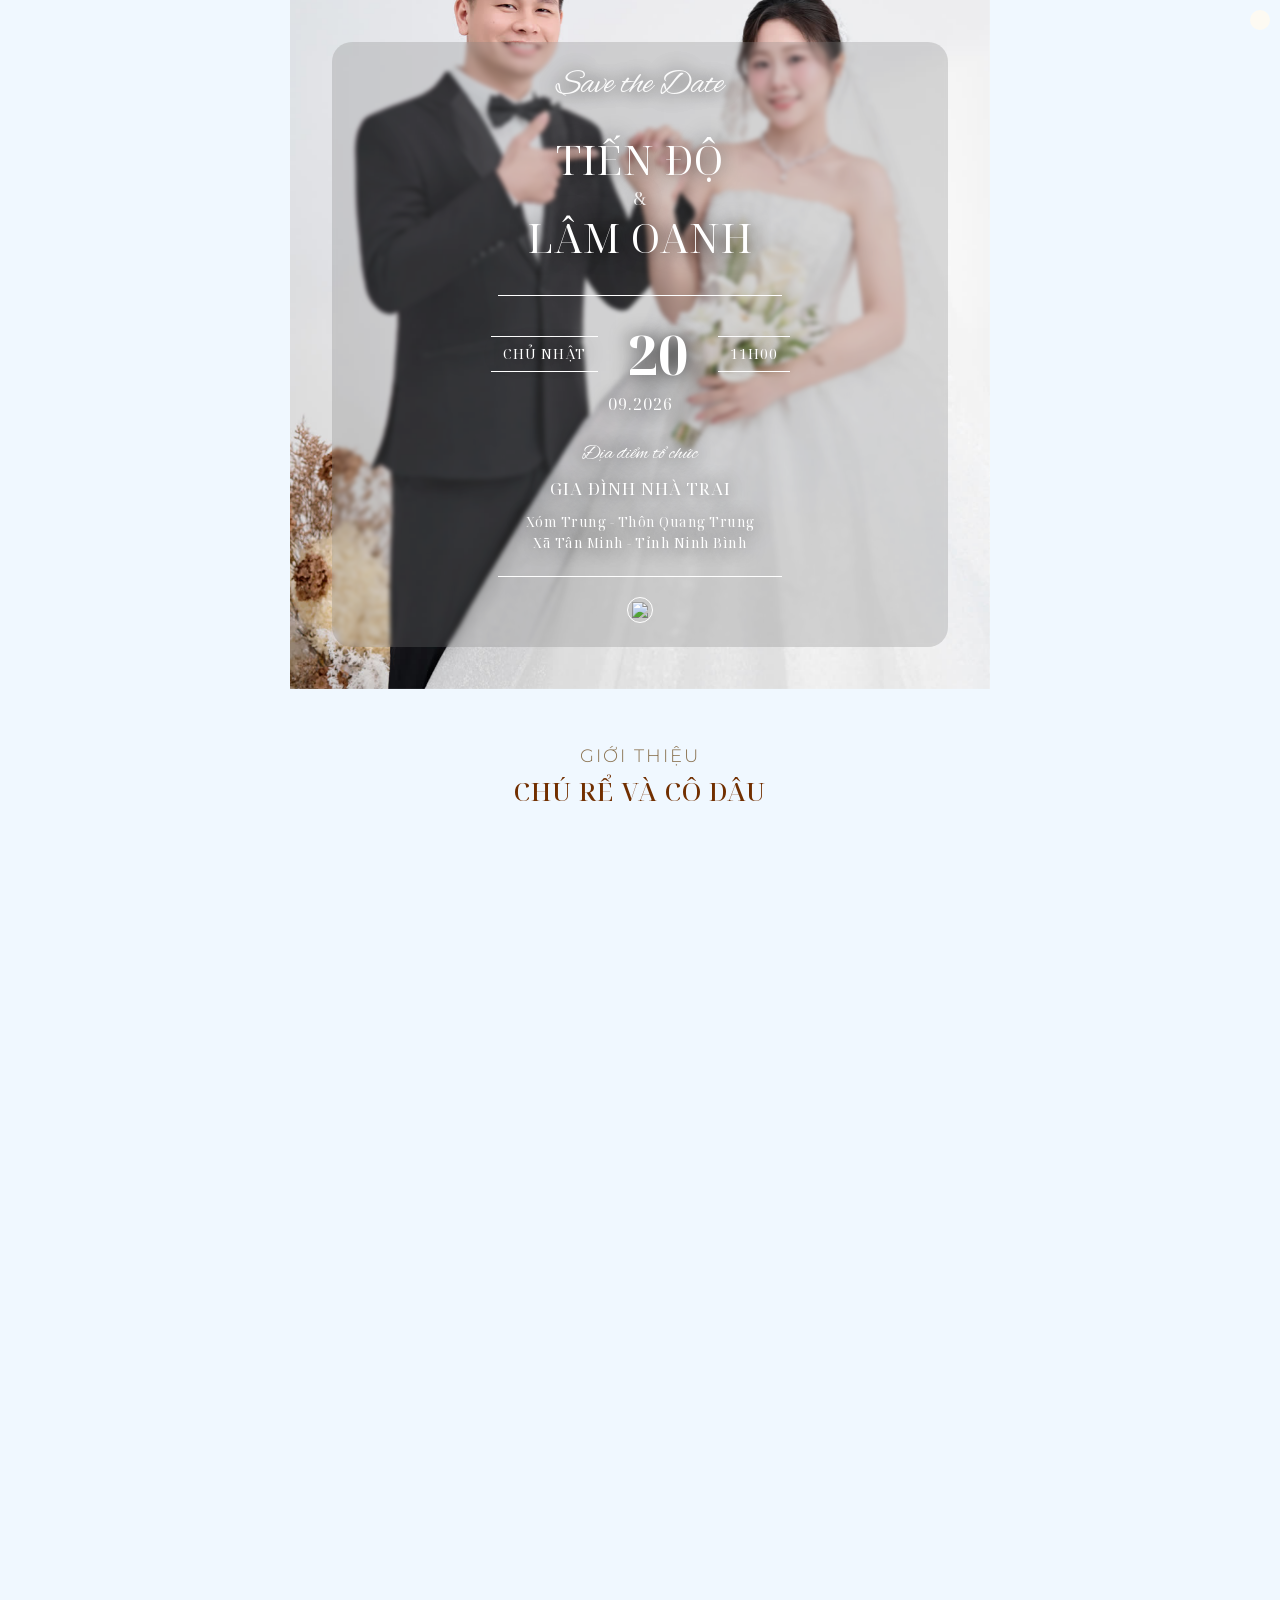
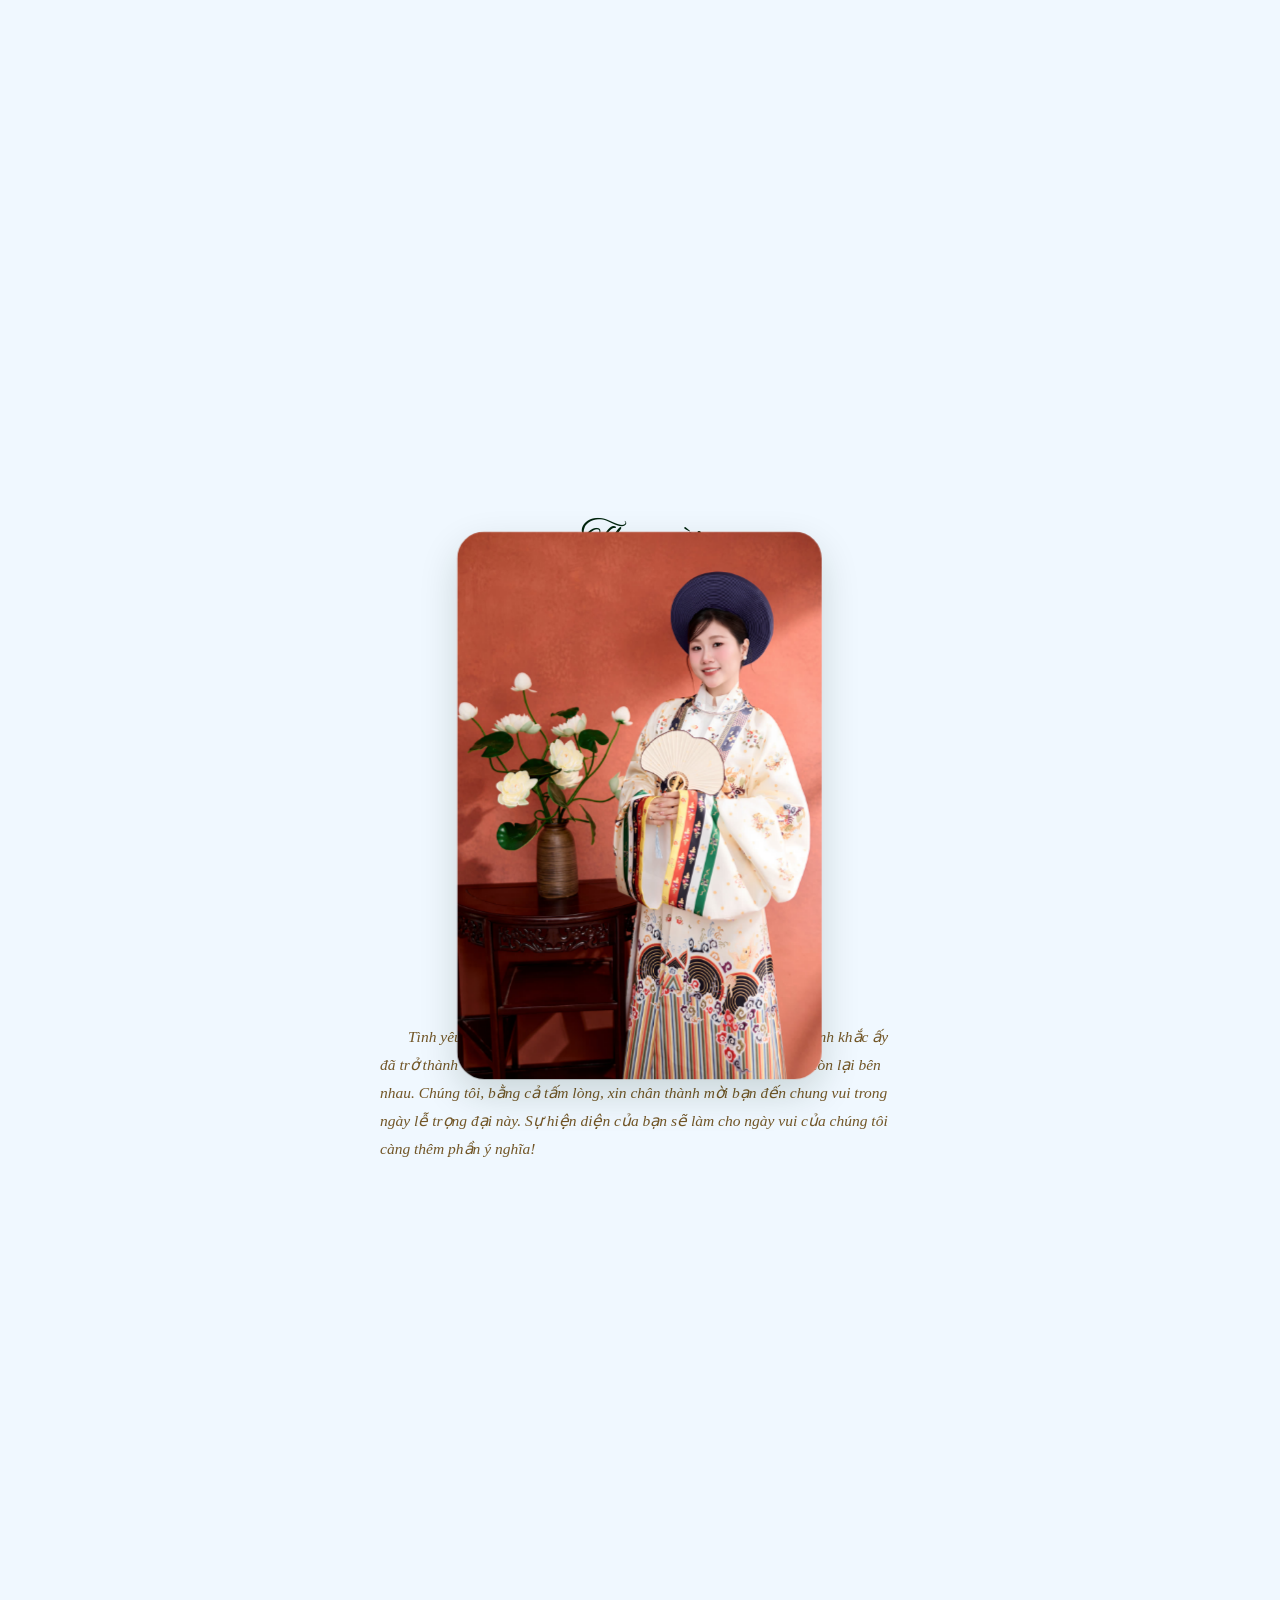
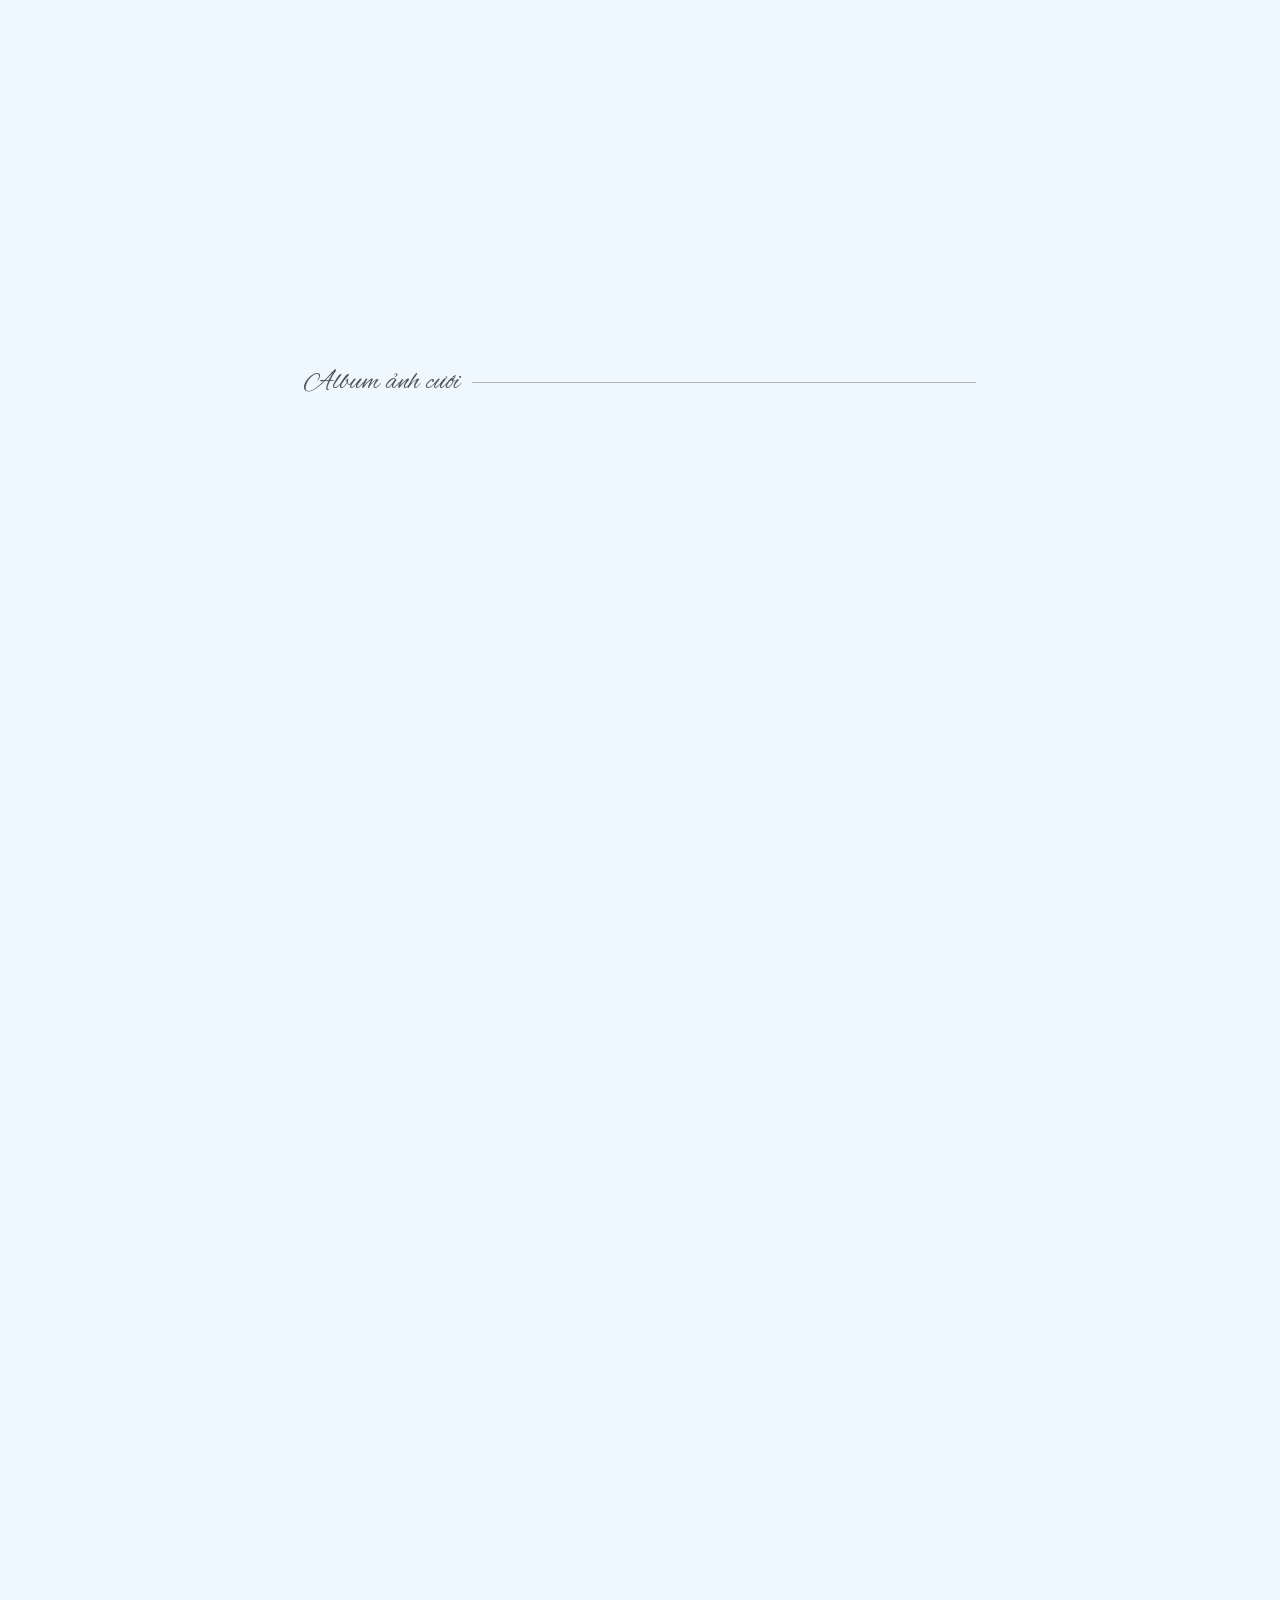
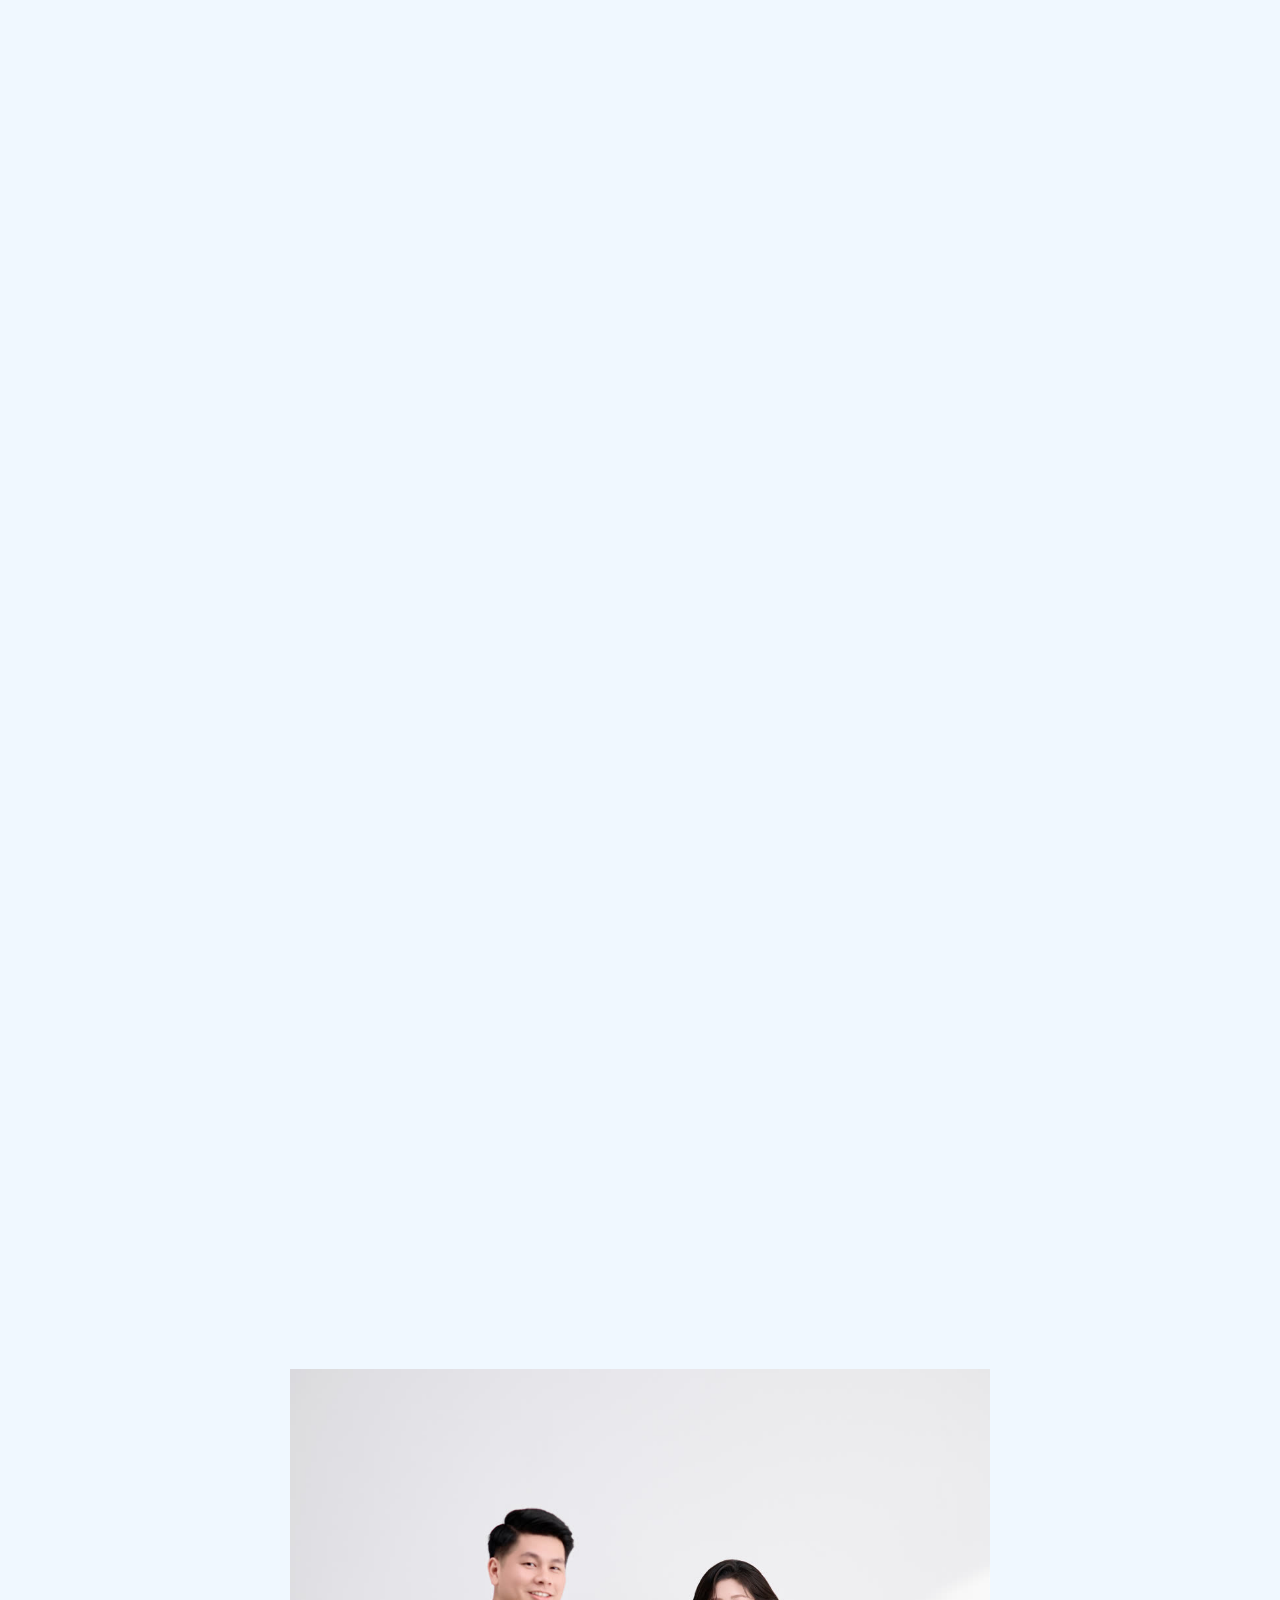
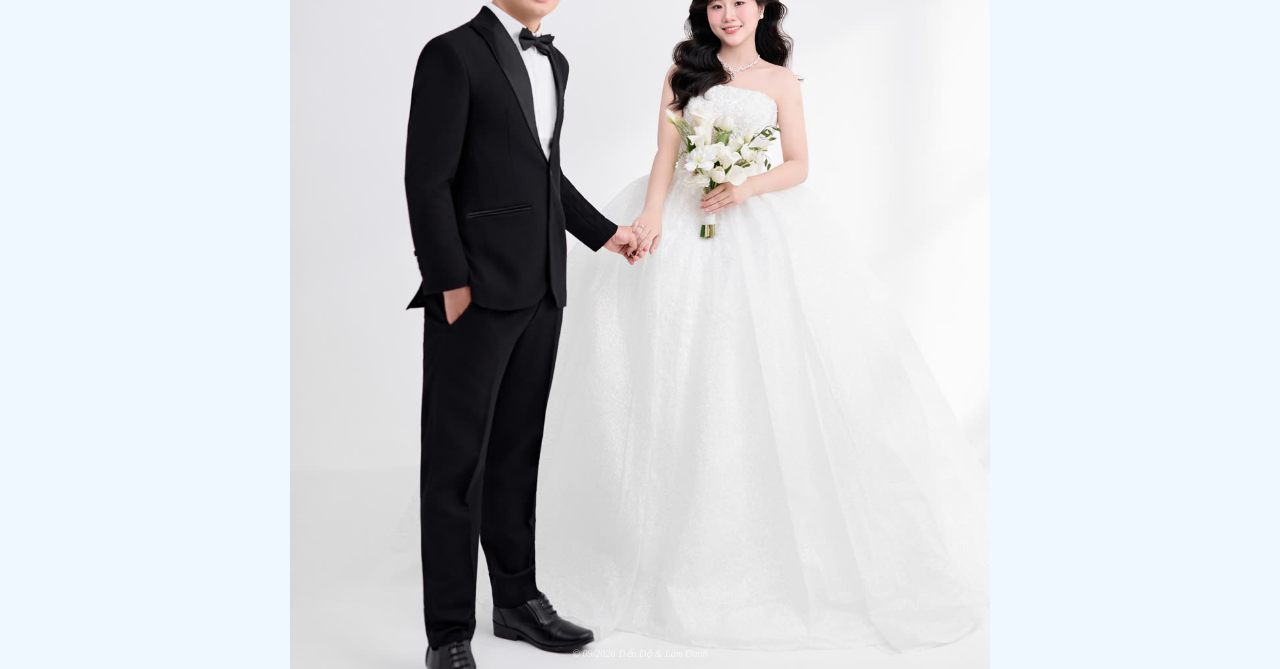
==== nhagai.html @ 637e4e7c "Bấm ảnh album để xem phóng to toàn màn hình Album chỉ hiện ảnh rộng ~178px trên điện thoại trong khi" ====
<!DOCTYPE html>
<html lang="vi">
<head>
    <meta charset="UTF-8">
    <meta name="viewport" content="width=device-width, initial-scale=1.0">
    <title>Wedding Tiến Độ & Lâm Oanh</title>
    <link rel="stylesheet" href="./style.css?v=31.0">
    <link rel="stylesheet" href="./style2.css?v=31.0">
    <script src="js.js?v=31.0"></script>

    <link rel="preconnect" href="https://fonts.googleapis.com">
    <link rel="preconnect" href="https://fonts.gstatic.com" crossorigin>
    <link href="https://fonts.googleapis.com/css2?family=Alex+Brush&family=Montserrat:ital,wght@0,100..900;1,100..900&family=Newsreader:opsz,wght@6..72,500&family=Noto+Serif+Display&display=swap" rel="stylesheet">

    <meta property="og:title" content="Lễ Thành Hôn Tiến Độ & Lâm Oanh"/>
    <meta property="og:description" content="Thiệp mời dự Lễ Vu Quy - Nhà Gái"/>
    <meta property="og:image" content="https://phando19.github.io/thiep-tiendo-lamoanh/source/meta.jpg" />
    <meta property="og:type" content="website" />
    <meta property="og:url" content="https://phando19.github.io/thiep-tiendo-lamoanh/nhagai.html" />
    <link rel="icon" href="source/favicon.png" type="image/png">

    <link rel="preload" as="image" href="./source/doc/back_thiep.jpg" />
    <link rel="preload" as="audio" href="./source/music.mp3" type="audio/mpeg" />
</head>


<audio id="myAudio" autoplay>
    <source src="./source/music.mp3" type="audio/mpeg">
    Trình duyệt của bạn không hỗ trợ audio.
</audio>


<body>
    <div id="audioIndicator">
        <img src="./source/volume.svg" alt="">
    </div>

    <!-- thiệp -->
    <div class="thiep">
        <div class="thiep_blur-bg">
            <div class="thiep_container">
                <!-- Phần 0 -->
                <div class="thiep_des">
                    <p class="font_fancy">Save the Date</p>
                </div>
                <!-- Phần 1 -->
                <div class="thiep_name">
                    <p class="font_thanh_dam">Tiến Độ</p>
                    <p class="font_thanh_dam thiep_small">&</p>
                    <p class="font_thanh_dam">Lâm Oanh</p>
                </div>
                <!-- Phần 2 -->
                <div class="thiep_date_box font_thanh_dam">
                    <hr class="hr-wrapper">
                    <div class="thiep_space"></div>
                    <div class="thiep_date_row">
                      <div class="thiep_item">
                        <hr>
                        <span class="padding_day">CHỦ NHẬT</span>
                        <hr>
                      </div>
                      <div class="thiep_main_date">20</div>
                      <div class="thiep_item">
                        <hr>
                        <span class="padding_hour">11H00</span>
                        <hr>
                      </div>
                    </div>
                    <div class="thiep_month_year">09.2026</div>
                  </div>

                <!-- Phần 3 -->
                <div class="thiep_add">
                    <p class="font_fancy add_fancy">Địa điểm tổ chức</p>
                    <p class="font_thanh_dam add_big">GIA ĐÌNH NHÀ TRAI</p>
                    <p class="font_thanh_dam add_small">Xóm Trung - Thôn Quang Trung</p>
                    <p class="font_thanh_dam add_small">Xã Tân Minh - Tỉnh Ninh Bình</p>
                    <hr class="hr-add">
                </div>

                <!-- phần icon -->
                <div class="thiep_all_icon">
                    <a class="thiep_map" href="https://www.google.com/maps/dir/?api=1&amp;destination=20.4243289,105.9768309" target="_blank" rel="noopener noreferrer">
                        <img src="./source/pin_map.svg" alt="Bản đồ">
                    </a>
                </div>
            </div>
        </div>
    </div>

    <div class="gt_container">
        <div class="gt_des font_montserrat"> Giới thiệu </div>
        <div class="gt_des2 font_thanh_dam"> Chú Rể và Cô Dâu </div>
        <div class="gt_img">
            <img src="./source/chure.jpg" alt="Chú rể Tiến Độ">
        </div>
        <div class="gt_img">
            <img src="./source/codau.jpg" alt="Cô dâu Lâm Oanh">
        </div>
    </div>


    <!-- Mời -->
    <div class="moi_container">
        <div class="moi_desc1 font_fancy">Thư mời</div>
        <div class="moi_desc2 font_tnr">Tham dự Lễ cưới của Tiến Độ &amp; Lâm Oanh</div>
        <div class="moi_img">
            <img class="img_small js_l js_left" src="./source/doc/thumoi_1.jpg" alt="">
            <img class="img_big js_center" src="./source/doc/thumoi_2.jpg" alt="">
            <img class="img_small js_r js_right" src="./source/doc/thumoi_3.jpg" alt="">
        </div>

        <div class="moi_desc3 font_tnr">   Tình yêu là nguồn sáng soi rọi mọi khoảnh khắc.
            Và những khoảnh khắc ấy đã trở thành vĩnh cửu khi chúng tôi quyết định dành
            trọn quãng đời còn lại bên nhau. Chúng tôi, bằng cả tấm lòng, xin chân thành
            mời bạn đến chung vui trong ngày lễ trọng đại này. Sự hiện diện của bạn sẽ
            làm cho ngày vui của chúng tôi càng thêm phần ý nghĩa!</div>
    </div>

    <!-- confirm -->
    <div class="cf_container nhay-shadow">
        <div class="cf_event">
            <div class="cf_desc1">Lễ Thành Hôn</div>
            <div class="cf_desc2">Chủ Nhật | 11h00</div>
            <div class="cf_desc3">20.09.2026</div>
            <div class="cf_desc4">(Tức Ngày 10 Tháng 8 Năm Bính Ngọ)</div>
            <div class="cf_place">
                <span class="cf_place_name">Gia đình nhà trai</span>
                <span class="cf_place_addr">Xóm Trung - Thôn Quang Trung</span>
                <span class="cf_place_addr">Xã Tân Minh - Tỉnh Ninh Bình</span>
                <a class="cf_map_link font_tnr" href="https://www.google.com/maps/dir/?api=1&amp;destination=20.4243289,105.9768309"
                   target="_blank" rel="noopener noreferrer">Xem đường đi</a>
            </div>
        </div>

        <div class="cf_sep"></div>

        <div class="cf_event">
            <div class="cf_desc1">Tiệc mời cỗ</div>
            <div class="cf_desc2">Thứ Bảy | 16h00</div>
            <div class="cf_desc3">19.09.2026</div>
            <div class="cf_desc4">(Tức Ngày 9 Tháng 8 Năm Bính Ngọ)</div>
            <div class="cf_place">
                <span class="cf_place_name">Gia đình nhà gái</span>
                <span class="cf_place_addr">Thôn Bình Hạ - Xã Phong Doanh</span>
                <span class="cf_place_addr">Tỉnh Ninh Bình</span>
                <a class="cf_map_link font_tnr" href="https://www.google.com/maps/dir/?api=1&amp;destination=20.3812027,105.9302444"
                   target="_blank" rel="noopener noreferrer">Xem đường đi</a>
            </div>
        </div>

        <button class="cf_btn font_tnr">
            <a href="https://docs.google.com/forms/d/e/1FAIpQLSeVdXqrBWluxsba03HipQu9e9uHfQX7mkbgZos259xc4da5Cw/viewform" target="_blank" rel="noopener noreferrer">Xác nhận tham dự</a>
        </button>
        <button class="cf_btn js_qr font_tnr">
            Gửi quà mừng
        </button>
    </div>

    <!-- pop-up -->
    <div class="popup">
        <div class="popup_container hide-horizontal-scrollbar">
              <div class="popup_item popup_item2">
                <img src="./source/qr-codau.jpg?v=2" alt="Mã QR chuyển khoản cô dâu">
                <button class="copy copy_chi font_tnr" data-copy="04325948801">
                    Sao chép số 0432 5948 801
                </button>
            </div>
            <div class="popup_item popup_item1">
                <img src="./source/qr-chure.jpg?v=2" alt="Mã QR chuyển khoản chú rể">
                <button class="copy copy_anh font_tnr" data-copy="0886505360">
                    Sao chép số 0886505360
                </button>
            </div>
        </div>
        <div class="popup_hint font_tnr">
            <span class="popup_dots">
                <span class="popup_dot active"></span>
                <span class="popup_dot"></span>
            </span>
            <span>Vuốt sang ngang để xem cả hai</span>
        </div>
    </div>

    <!-- album -->
    <div id="copy-toast">Đã copy!</div>

    <div class="album_header">
        <span>Album ảnh cưới</span>
        <div class="line"></div>
    </div>
    <div class="album_container">
        <img class="js_album album_left" src="./source/album/01.jpg" alt="">
        <img class="js_album album_left" src="./source/album/02.jpg" alt="">
        <img class="js_album album_left" src="./source/album/03.jpg" alt="">
        <img class="js_album album_left" src="./source/album/04.jpg" alt="">
        <img class="js_album album_left" src="./source/album/05.jpg" alt="">
        <img class="js_album album_right" src="./source/album/06.jpg" alt="">
        <img class="js_album album_right" src="./source/album/07.jpg" alt="">
        <img class="js_album album_right" src="./source/album/08.jpg" alt="">
        <img class="js_album album_right" src="./source/album/09.jpg" alt="">
    </div>


    <!-- xem anh phong to -->
    <div class="lightbox" id="lightbox" role="dialog" aria-modal="true" aria-label="Xem ảnh cưới">
        <button class="lb_close" type="button" aria-label="Đóng">&times;</button>
        <button class="lb_nav lb_prev" type="button" aria-label="Ảnh trước">&#8249;</button>
        <img class="lb_img" id="lb_img" src="" alt="">
        <button class="lb_nav lb_next" type="button" aria-label="Ảnh sau">&#8250;</button>
        <div class="lb_count font_tnr"><span id="lb_now">1</span> / <span id="lb_total">9</span></div>
    </div>

    <!-- Thanks -->
    <div class="thank_container">
        <div class="thank_desc">
            <img src="./source/thank.svg" alt="">
            <p>Rất hân hạnh được đón tiếp!</p>
        </div>
        <div class="footter">
            © 09/2026 Tiến Độ &amp; Lâm Oanh
        </div>
    </div>

    <script src="./invite.js?v=31.0"></script>
</body>
</html>
---- style.css ----
.font_fancy{
    font-family: "Alex Brush", cursive;
    font-weight: 500;
    font-style: normal;
    /* font-size: 36px; */
}


.font_newsreader {
    font-family: "Newsreader", serif;
    font-optical-sizing: auto;
    font-weight: 300;
    font-style: normal;
}

.font_tnr {
    font-family: 'Times New Roman', Times, serif;
}

.font_montserrat{
    font-family: "Montserrat", sans-serif;
    font-optical-sizing: auto;
    font-weight: 300;
    font-style: normal;
}

.font_thanh_dam {
    font-family: "Noto Serif Display", serif;
    font-optical-sizing: auto;
    font-weight: 400;
    font-style: normal;
    font-variation-settings:
    "wdth" 100;
}

#audioIndicator {
    position: fixed;
    top: 10px;
    right: 10px;
    z-index: 4;
    background-color: #fdfaf2;
    padding: 10px;
    border-radius: 50%;
    cursor: pointer;
    user-select: none;
  }

  #audioIndicator > img {
    display: block;
  }

/* HTML................................................................. */

html {
    scroll-behavior: smooth;
    background-color:#f0f8ff;

    overflow-x: hidden;
    /* overflow-y: hidden; */
    /* scrollbar-width: none;
    -ms-overflow-style: none;
    height: 0px; */
}

* {
    margin: 0;
    padding: 0;
    box-sizing: border-box;
}

body {
    width: 100%;
    max-width: 700px;
    margin: auto;
    display: flex;
    flex-direction: column;
    align-items: center;
    /* chan vuot ngang khi cac phan tu con o trang thai truoc animation */
    overflow-x: hidden;
}

.thiep {
    position: relative;
    width: 100%;
    overflow: hidden;
    background-repeat: no-repeat;
    background-position: center;
    background-size: cover;
    display: flex;
    align-items: center;
    justify-content: center;
}

@keyframes zoomInOut {
    0% {
        transform: scale(1);
    }
    50% {
        transform: scale(1.05);
    }
    100% {
        transform: scale(1);
    }
}

.thiep::before {
    content: "";
    position: absolute;
    inset: 0;
    background-image: url(./source/doc/back_thiep.jpg);
    background-size: cover;
    background-position: center;
    background-repeat: no-repeat;
    animation: zoomInOut 10s ease-in-out infinite;
    z-index: 0;
    transform-origin: center;
    will-change: transform;
}

.thiep_blur-bg {
    position: relative;
    width: 88%;
    margin: 6% 4%;
    border-radius: 20px;
    background: #7d7d7d45;
    -webkit-backdrop-filter: blur(2px);
    backdrop-filter: blur(2px);
    color: white;
    text-align: center;
    z-index: 1;
}

.thiep_container {
    position: relative;
    z-index: 1;
    color: white;
    text-align: center;
    text-shadow: 0 0 20px rgb(0, 0, 0);
}

.thiep_des {
    margin: 22px 18px 20px;
    font-size: clamp(28px, 8vw, 34px);
    color: #ffffff;
    opacity: 0.9;
}

.thiep_name {
    margin: 28px 0 32px;
    font-size: clamp(30px, 8.4vw, 40px);
    line-height: 1.28;
    letter-spacing: 1px;
}

.thiep_name > p {
    text-transform: uppercase;
    
}

.thiep_small {
    font-size: 18px;
    margin: 2px 0;
    opacity: .85;
}

/* Phần 2....................................................... */
.thiep_date_box {
    margin-top: 30px;
    position: relative;
    display: flex;
    flex-direction: column;
    text-align: center;
    color: white;
}

.hr-wrapper {
    position: absolute;
    top: 0;
    left: 50%;
    transform: translateX(-50%);
    height: 1px;
    background-color: white;
    border: white;
    width: 200px;
}

.thiep_space {
    height: 32px;
}

.thiep_date_row {
    display: flex;
    align-items: center;
    justify-content: center;
    gap: 20px;
}

.thiep_item {
    display: flex;
    flex-direction: column;
    align-items: center;
    gap: 4px;
    width: max-content;
}

.thiep_item hr {
    width: 100%;
    border: none;
    border-top: 1px solid white;
    margin: 2px 0;
}

.thiep_item span {
    font-size: 14px;
    letter-spacing: 1px;
    line-height: 22px;
}

.padding_day {
    padding: 0 12px;
}

.padding_hour {
    padding: 0 12px;
}

.thiep_main_date {
    font-size: clamp(44px, 12vw, 54px);
    font-weight: bold;
    padding: 0 10px;
    line-height: 1;
}

.thiep_month_year {
    margin-top: 12px;
    font-size: 16px;
    letter-spacing: 1px;
}

/* phần 3 */
.thiep_add {
    position: relative;
    display: flex;
    flex-direction: column;
    text-align: center;
    margin-top: 26px;
    padding: 0 16px;
}

.add_fancy {
    font-size: 20px;
}

.add_big {
    margin-top: 10px;
    margin-bottom: 12px;
    font-size: 17px;
    letter-spacing: 1px;
}

.add_small {
    font-size: 13.5px;
    line-height: 21px;
    letter-spacing: 0.5px;
}

.hr-add {
    margin-top: 22px;
    height: 1px;
    background-color: white;
    width: 200px; /* giống hr-wrapper */
    margin-left: auto;
    margin-right: auto;
    border: none;
}

.thiep_all_icon {
    display: block;
    margin: 20px 0 24px;
}

.thiep_map {
    display: block; /* Đảm bảo ảnh nền hiển thị */
    width: 16px;
    height: 16px;
    display: flex;
    justify-content: center;
    align-items: center;
    border: 1px solid white;
    border-radius: 50%;
    padding: 12px;
    margin: 0 auto;
}

.thiep_map:hover {
    border: 1px solid rgb(125, 125, 125);
}

.thiep_map > img {
    width: 16px;
    height: 16px;
}

/* Giới thiệu */
.gt_container {
    width: 100%;
    margin-top: 56px;
    display: flex;
    flex-direction: column;
    align-items: center;
    text-align: center;
}

.gt_des {
    font-size: 18px;
    letter-spacing: 2px;
    text-transform: uppercase;
    color: #8a7250;
    margin-bottom: 6px;
}

.gt_des2 {
    text-transform: uppercase;
    font-weight: 500 !important;
    font-size: clamp(21px, 6vw, 26px);
    letter-spacing: 1px;
    margin-bottom: 28px;
    color: #712f00;
}

.gt_img {
    position: relative;
    width: 88%;
    overflow: hidden;
    border-radius: 20px;
    margin-bottom: 20px;
    box-shadow: 0 8px 24px rgba(113, 47, 0, .10);
}

.gt_img img {
    width: 100%;
    height: auto;      /* giu dung ty le goc, khong cat mat */
    border-radius: 20px;
    display: block;
}

/* .caption {
    position: absolute;
    bottom: 12px;
    left: 50%;
    transform: translateX(-50%);
    color: white;
    font-size: 18px;
    font-weight: bold;
    text-shadow: 1px 1px 4px black;
    z-index: 1;
} */


/* ani 2 ảnh.................................................................... */
@keyframes fadeInUp {
    from {
        opacity: 0;
        transform: translateY(40px);
    }
    to {
        opacity: 1;
        transform: translateY(0);
    }
}

.gt_img {
    opacity: 0;
    transform: translateY(20px);
    transition: opacity 1.6s ease-out, transform 1.6s ease-out;
    will-change: transform, opacity;
}

.gt_img.show {
    animation: fadeInUp 1.8s ease forwards;
}
---- style2.css ----
.moi_container {
    width: 100%;
    margin-top: 56px;
    display: flex;
    flex-direction: column;
    align-items: center;
    color: #00240e;
}

.moi_desc1 {
    text-align: center;
    font-size: clamp(34px, 9vw, 42px);
    line-height: 1.15;
    margin-bottom: 8px;
}

.moi_desc2 {
    text-align: center;
    text-transform: uppercase;
    font-size: 12px;
    letter-spacing: 1.5px;
    line-height: 1.7;
    padding: 0 24px;
    color: #4a5c50;
}

.moi_img {
    width: 100%;
    margin: 30px 0 8px;
    padding: 0 12px;
    display: flex;
    justify-content: center;
    align-items: center;
    gap: 2.5%;
}

.img_big {
    width: 36%;
    height: auto;
    border-radius: 18px;
    box-shadow: 0 10px 26px rgba(0, 36, 14, .16);
    /* box-shadow: 0 10px 20px rgba(0, 0, 0, 0.2); */
    /* animation: flash-shadow-img 2s infinite; */
    z-index: 2;

    transition: all 2s ease-in-out;

}

.img_small {
    width: 27%;
    height: auto;
    /* box-shadow: 0 10px 20px rgba(0, 0, 0, 0.2); */
    /* animation: flash-shadow-img 2s infinite; */
    transform: scale(1);
    opacity: 1;
    border-radius: 14px;
    box-shadow: 0 6px 16px rgba(0, 36, 14, .10);
    z-index: 1;

    transition: all 2s ease-in-out;
}

@keyframes flash-shadow-img {
    0%, 100% 
    {
        box-shadow: 0 0 5px rgba(157, 157, 157, 0.534);
    }
    50% 
    {
        box-shadow: 0 0 7px rgba(60, 60, 60, 0.556);
    }
}

.js_left {
    opacity: 0;
    transform: translateX(-80px);
}

.js_center {
    transform: scale(1.5);
}

.js_right {
    opacity: 0;
    transform: translateX(80px);
}

.moi_desc3 {
    color: #725627;
    text-align: left;
    text-indent: 28px;
    font-size: 14.5px;
    width: 84%;
    max-width: 520px;
    margin: 26px 0 0;
    font-style: italic;
    line-height: 26px;
    hyphens: none;
    overflow-wrap: break-word;
}



/* comfirm.......................................................................................... */
.cf_container {
    margin-top: 56px;
    box-shadow: 0 5px 20px rgba(225, 237, 235, 0.648);
    padding: 30px 24px 26px;
    text-align: center;
    width: 84%;
    max-width: 460px;
    border-radius: 16px;
    margin-bottom: 72px;

    background-color: rgb(242, 251, 251);
}

.cf_container {
    opacity: 0;
    transform: translateY(60px);
    transition: all 4.2s ease;
    color: #001508;

}

.cf_container.show {

    opacity: 1;
    transform: translateY(0);
}

@keyframes flash-shadow {
    0%, 100% 
    {
        box-shadow: 0 0 12px rgb(208, 211, 211);
    }
    50% 
    {
        box-shadow: 0 0 15px rgb(179, 190, 188);
    }
}

.nhay-shadow {
animation: flash-shadow 2s infinite;
}



.cf_container > div {
    margin-top: 8px;
}

/* Hai su kien: le thanh hon + tiec moi co ............................ */
.cf_event {
    margin-top: 0 !important;
}

.cf_event > div {
    margin-top: 6px;
}

.cf_sep {
    height: 1px;
    width: 72%;
    margin: 24px auto !important;
    background: linear-gradient(to right,
        transparent, rgba(0, 21, 8, .35), transparent);
}

.cf_place {
    display: flex;
    flex-direction: column;
    gap: 2px;
    margin-top: 10px !important;
    color: #40544c;
}

.cf_place_name {
    font-size: 13.5px;
    font-weight: 600;
    letter-spacing: .4px;
}

.cf_place_addr {
    font-size: 12.5px;
    line-height: 18px;
}

.cf_map_link {
    align-self: center;
    margin-top: 10px;
    padding: 6px 14px;
    border: 1px solid rgba(0, 21, 8, .22);
    border-radius: 999px;
    color: #2c463d;
    font-size: 12.5px;
    letter-spacing: .3px;
    text-decoration: none;
    transition: background-color .2s ease, border-color .2s ease;
}

.cf_map_link::before {
    content: "📍";   /* ghim ban do */
    margin-right: 5px;
    font-size: 11px;
}

.cf_map_link:hover {
    background-color: #e3efec;
    border-color: rgba(0, 21, 8, .38);
}

.cf_desc1 {
    font-weight: bold;
    text-transform: uppercase;
    font-size: 19px;
    letter-spacing: 1.5px;
}

.cf_desc2 {
    text-transform: uppercase;
    font-size: 15px;
    letter-spacing: 1px;
}

.cf_desc3 {
    font-weight: bold;
    letter-spacing: 3px;
    font-size: 20px;
    margin-top: 10px !important;
}

.cf_desc4 {
    color: #555;
    font-size: 13.5px;
    font-style: italic;
}

.cf_event + .cf_btn,
.cf_sep + .cf_event + .cf_btn {
    margin-top: 26px;
}

.cf_btn {
    border: none;
    padding: 14px 18px;
    border-radius: 10px;
    width: 76%;
    max-width: 280px;
    margin: 7px 0;
    cursor: pointer;
    box-shadow: 0 4px 10px rgba(174, 174, 174, 0.35);
    background-color: #e0edec;
    font-size: 15px;
    line-height: 1;
    letter-spacing: .3px;
    transition: background-color .25s ease, box-shadow .25s ease, transform .15s ease;
}

.cf_btn:hover {
    background-color: #ccd4d3;
    box-shadow: 0 6px 14px rgba(120, 120, 120, 0.35);
}

.cf_btn:active {
    transform: translateY(1px);
}

.cf_btn > a {
    display: block;
    text-decoration: none;
    color: black;
}

/* .cf_icon {
    display: block;
    margin-top: 12px !important;
}

.cf_map {
    display: block;
    width: 16px;
    height: 16px;
    display: flex;
    justify-content: center;
    align-items: center;
    border: 1.5px solid #909090;
    border-radius: 50%;
    padding: 14px;
    margin: 0 auto;
} */

/* pop_up........................... */
.popup {
    position: fixed;
    inset: 0;
    margin: auto;
    width: 100vw;
    height: 100dvh;
    display: none;
    z-index: 3;
    background-color: rgba(20, 20, 20, .62);
    -webkit-backdrop-filter: blur(3px);
    backdrop-filter: blur(3px);
    align-items: center;
    justify-content: center;
    max-width: 700px;
}

/* popup la flex-column de chua ca the QR lan cham chi bao */
.popup.show {
    flex-direction: column;
}

.popup.show {
    display: flex;
}

.popup_container {
    display: flex;
    overflow-x: auto;
    width: 100%;
    scroll-snap-type: x mandatory;
    padding: 0 26px;
    gap: 16px;
    border-radius: 8px;
    scroll-behavior: smooth;
}

.popup_item {
    /* container da co padding nen content box vua dung mot the */
    flex: 0 0 100%;
    scroll-snap-align: center;
    position: relative;
    display: flex;
    flex-direction: column;
    justify-content: center;
}

.popup_item {
    opacity: 0.8;
    transform: scale(0.8);
    transition: opacity 0.2s linear, transform 0.2s linear;
  }
  


.popup_item > img {
    border-radius: 18px;
    width: 100%;
    height: auto;
    max-height: 68dvh;
    object-fit: contain;   /* khong cat mat phan nao cua ma QR */
}

@media (min-width: 440px) {
    .popup_container {
        padding: 0 60px;
    }

    .popup_item {
        flex: 0 0 100%;
    }
}
  

/* transform: translateX(60px) */
/* transform: translateX(-60px) */

.popup_hint {
    position: absolute;
    bottom: 4%;
    left: 0;
    right: 0;
    display: flex;
    align-items: center;
    justify-content: center;
    gap: 8px;
    color: rgba(255, 255, 255, .88);
    font-size: 12.5px;
    letter-spacing: .3px;
    text-shadow: 0 2px 8px rgba(0, 0, 0, .6);
    pointer-events: none;
}

.popup_dots {
    display: flex;
    gap: 6px;
}

.popup_dot {
    width: 7px;
    height: 7px;
    border-radius: 50%;
    background-color: rgba(255, 255, 255, .40);
    transition: background-color .25s ease, transform .25s ease;
}

.popup_dot.active {
    background-color: #fff;
    transform: scale(1.18);
}


.copy {
    display: block;
    width: 100%;
    margin-top: 12px;
    padding: 12px 10px;
    border: none;
    border-radius: 10px;
    background-color: #ffffff;
    color: #1b3a33;
    font-size: 15px;
    letter-spacing: .3px;
    cursor: pointer;
    box-shadow: 0 4px 12px rgba(0, 0, 0, .18);
    transition: background-color .2s ease, transform .12s ease;
    z-index: 4;
}

.copy:hover {
    background-color: #e6f1ef;
}

.copy:active {
    transform: translateY(1px);
}

/* Nut chua co so tai khoan thi lam mo di, khong bam duoc */
.copy[data-copy=""] {
    opacity: .45;
    cursor: not-allowed;
    box-shadow: none;
}

#copy-toast {
    position: fixed;
    bottom: 10%;
    left: 50%;
    transform: translateX(-50%);
    background-color: #222;
    color: white;
    padding: 10px 20px;
    border-radius: 8px;
    opacity: 0;
    pointer-events: none;
    transition: opacity 0.3s ease;
    z-index: 5;
    font-size: 14px;
    font-family: 'Times New Roman', Times, serif;
  }
  #copy-toast.show {
    opacity: 1;
  }


.hide-horizontal-scrollbar {
    overflow-x: scroll;
    overflow-y: hidden;
    scrollbar-width: none; /* Firefox */
    -ms-overflow-style: none; /* IE, Edge cũ */
  }
  
  .hide-horizontal-scrollbar::-webkit-scrollbar {
    height: 0px; /* Chrome, Safari */
  }

/* album....................................................................................... */

.album_header {
    width: 100%;
    display: flex;
    align-items: center;
    margin-top: 8px;
    margin-bottom: 18px;
}

.album_header span {
    font-family: 'Alex Brush', cursive;
    font-size: 28px;
    color: #555;
    white-space: nowrap;
    margin-left: 14px;
}

.line {
    flex: 1;
    height: 1px;
    background-color: #b9b9b9;
    margin-left: 12px;
    margin-right: 14px;
}

.album_container {
    width: 100%;
    display: grid;
    grid-template-columns: 1fr 1fr;
    align-items: start;
    gap: 10px;
    padding: 0 12px;
}

.album_container > img {
    width: 100%;
    height: auto;          /* giu dung ty le goc, khong cat anh */
    display: block;
    border-radius: 10px;
    transition: all 2s ease-in-out;
}

/* Anh le cuoi cung: can giua, rong bang mot cot */
.album_container > img:last-child:nth-child(odd) {
    grid-column: 1 / -1;
    justify-self: center;
    width: calc(50% - 5px);
}

.album_left {
    transform: translateX(-100px);
    opacity: 0;
}

.album_right {
    transform: translateX(100px);
    opacity: 0;
}

/* thank................................................................................... */

.thank_container {
    height: 100svh;
    margin-top: 56px;
    width: 100%;
    background-image: url(./source/doc/nen_cuoi.jpg);
    position: relative;
    overflow: hidden;
    background-repeat: no-repeat;
    background-position: center;
    background-size: cover;
    align-items: center;
    justify-content: center;
    display: flex;
    flex-direction: column;
    
}

.thank_desc > img {
    height: 50px;
    margin-top: 12px;
    
}

.thank_desc {
    line-height: 1.5;
    padding: 8px 16px 26px;
    background-color: rgba(236, 236, 236, 0.322);
    backdrop-filter: blur(3px);
    -webkit-backdrop-filter: blur(3px);
    width: 100%;
    text-align: center;
    color: rgb(255, 255, 255);

    font-family: "Alex Brush", cursive;
    font-weight: 400;
    font-style: normal;
    font-size: clamp(27px, 7.5vw, 34px);
    text-shadow: 0 0 20px rgb(0, 0, 0);
}

.thank_desc {
    opacity: 0;
    transform: translateY(40px);
    transition: all 1.2s ease-in-out;
}

.thank_desc.show {
    opacity: 1;
    transform: translateY(0);
}


.footter {
    position: absolute;
    bottom: 0;
    display: flex;
    justify-content: center;
    color: #ffffffb0;
    font-style: italic;
    text-align: center;
    padding: 10px;
    font-size: 10px;
}

.footer-link {
    color: #ffffff !important;
    text-decoration: none;
    font-weight: bold;
    padding: 2px 6px;
    border-radius: 4px;
    background-color: rgba(255, 255, 255, 0.2);
    transition: all 0.3s ease;
    margin-left: 4px;
    text-shadow: 0 0 8px rgba(0, 0, 0, 0.5);
}

.footer-link:hover {
    background-color: rgba(255, 255, 255, 0.35);
    transform: scale(1.1);
    text-shadow: 0 0 12px rgba(255, 255, 255, 0.8);
}

/* Man hinh lon: gian rong hon mot chut ................................. */
@media (min-width: 560px) {
    .album_container {
        gap: 14px;
        padding: 0 18px;
    }

    .album_container > img:last-child:nth-child(odd) {
        width: calc(50% - 7px);
    }

    .gt_img {
        width: 78%;
    }

    .moi_desc3 {
        font-size: 15.5px;
        line-height: 28px;
    }
}

/* Ton trong nguoi dung tat hieu ung chuyen dong ......................... */
@media (prefers-reduced-motion: reduce) {
    .thiep::before,
    .nhay-shadow {
        animation: none;
    }

    .gt_img,
    .cf_container,
    .thank_desc,
    .album_container > img,
    .img_small,
    .img_big {
        transition-duration: .01ms;
    }
}


/* Xem anh phong to ..................................................... */

.album_container > img {
    cursor: zoom-in;
}

.lightbox {
    position: fixed;
    inset: 0;
    z-index: 10;
    display: none;
    align-items: center;
    justify-content: center;
    background-color: #0b0b0b;
    /* chua thanh dieu huong tren dien thoai */
    padding: max(16px, env(safe-area-inset-top)) 16px
             max(16px, env(safe-area-inset-bottom));
}

.lightbox.show {
    display: flex;
}

.lb_img {
    max-width: 100%;
    max-height: 100%;
    object-fit: contain;
    border-radius: 6px;
    /* anh moi doi thi hien dan ra */
    animation: lbFade .25s ease;
}

@keyframes lbFade {
    from { opacity: 0; }
    to   { opacity: 1; }
}

.lb_close {
    position: absolute;
    top: max(10px, env(safe-area-inset-top));
    right: 12px;
    width: 42px;
    height: 42px;
    border: none;
    border-radius: 50%;
    background-color: rgba(255, 255, 255, .14);
    color: #fff;
    font-size: 28px;
    line-height: 1;
    cursor: pointer;
    transition: background-color .2s ease;
}

.lb_nav {
    position: absolute;
    top: 50%;
    transform: translateY(-50%);
    width: 44px;
    height: 64px;
    border: none;
    border-radius: 8px;
    background-color: rgba(255, 255, 255, .12);
    color: #fff;
    font-size: 34px;
    line-height: 1;
    cursor: pointer;
    transition: background-color .2s ease;
}

.lb_prev { left: 8px; }
.lb_next { right: 8px; }

.lb_close:hover,
.lb_nav:hover {
    background-color: rgba(255, 255, 255, .28);
}

.lb_count {
    position: absolute;
    bottom: max(14px, env(safe-area-inset-bottom));
    left: 0;
    right: 0;
    text-align: center;
    color: rgba(255, 255, 255, .85);
    font-size: 14px;
    letter-spacing: 1px;
    pointer-events: none;
}

/* Man hinh nho: nut dieu huong nho lai cho do che anh */
@media (max-width: 420px) {
    .lb_nav {
        width: 38px;
        height: 56px;
        font-size: 28px;
    }
}

@media (prefers-reduced-motion: reduce) {
    .lb_img {
        animation: none;
    }
}
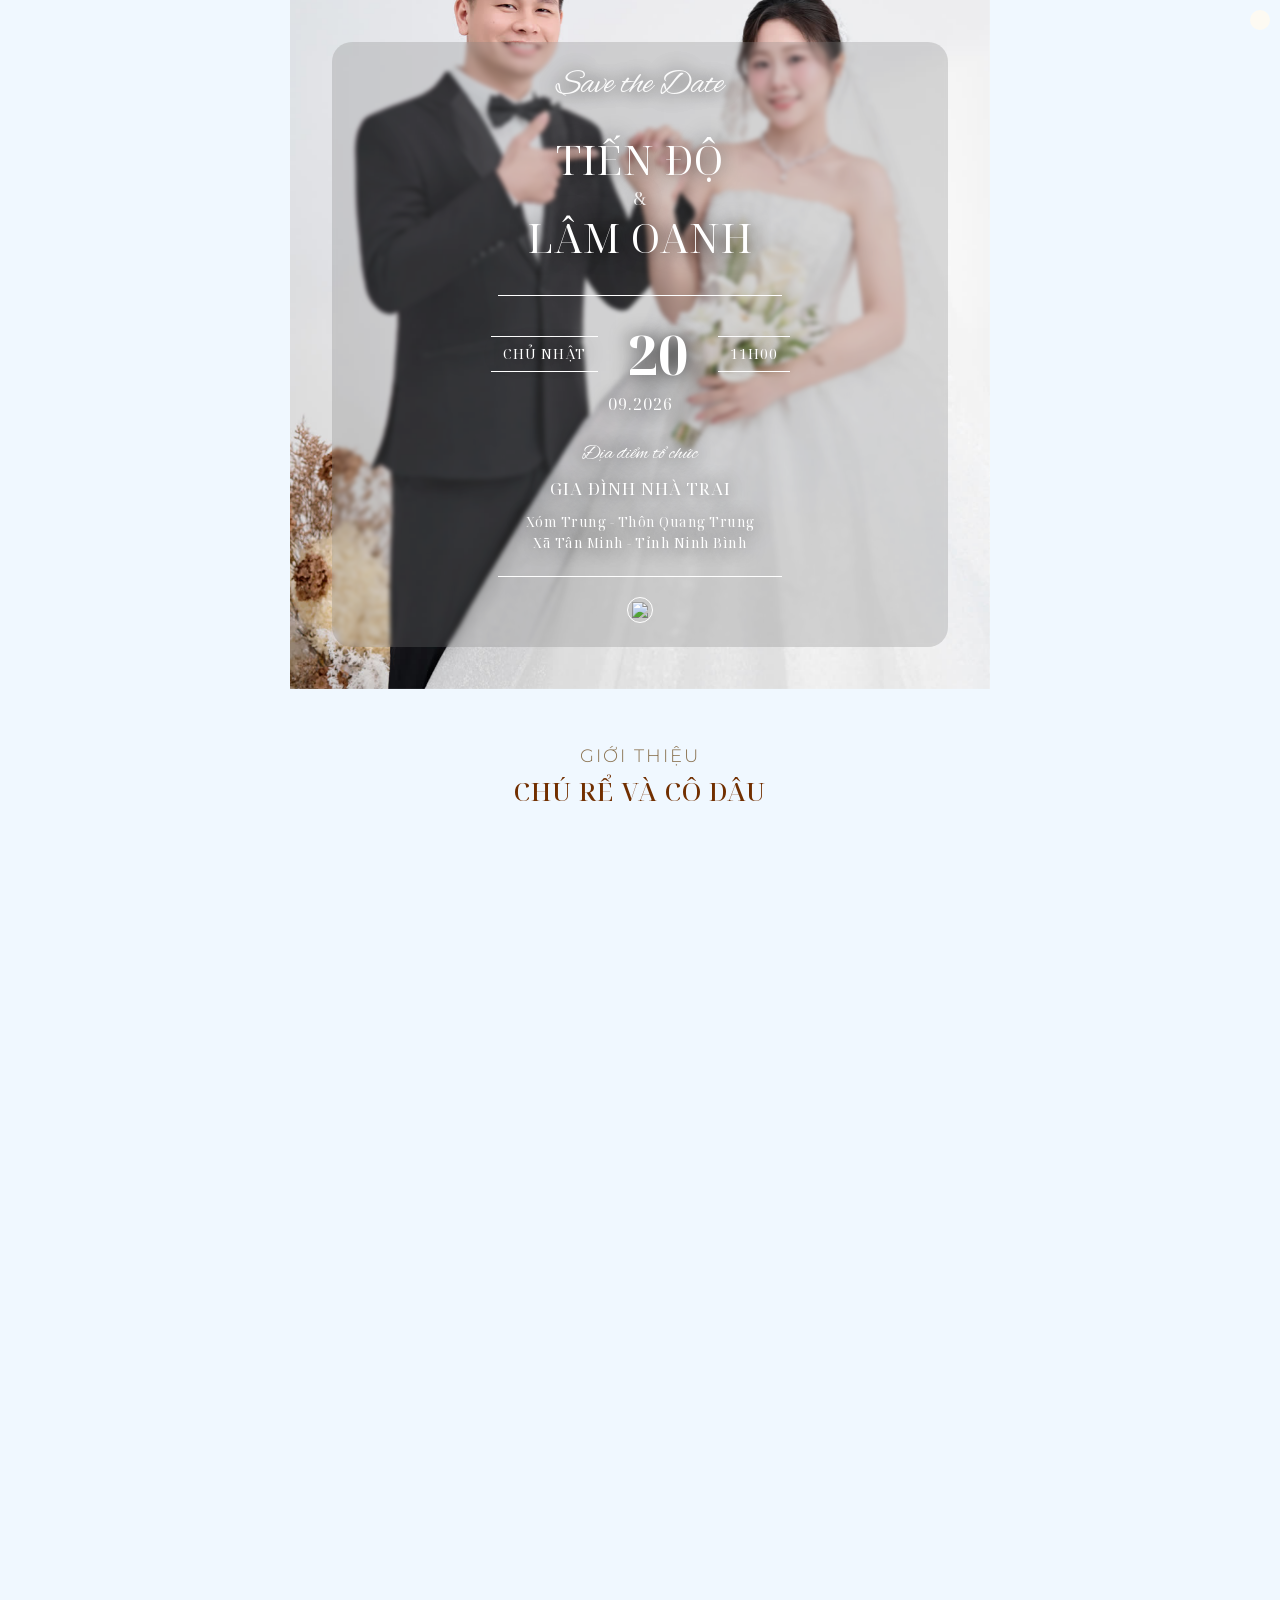
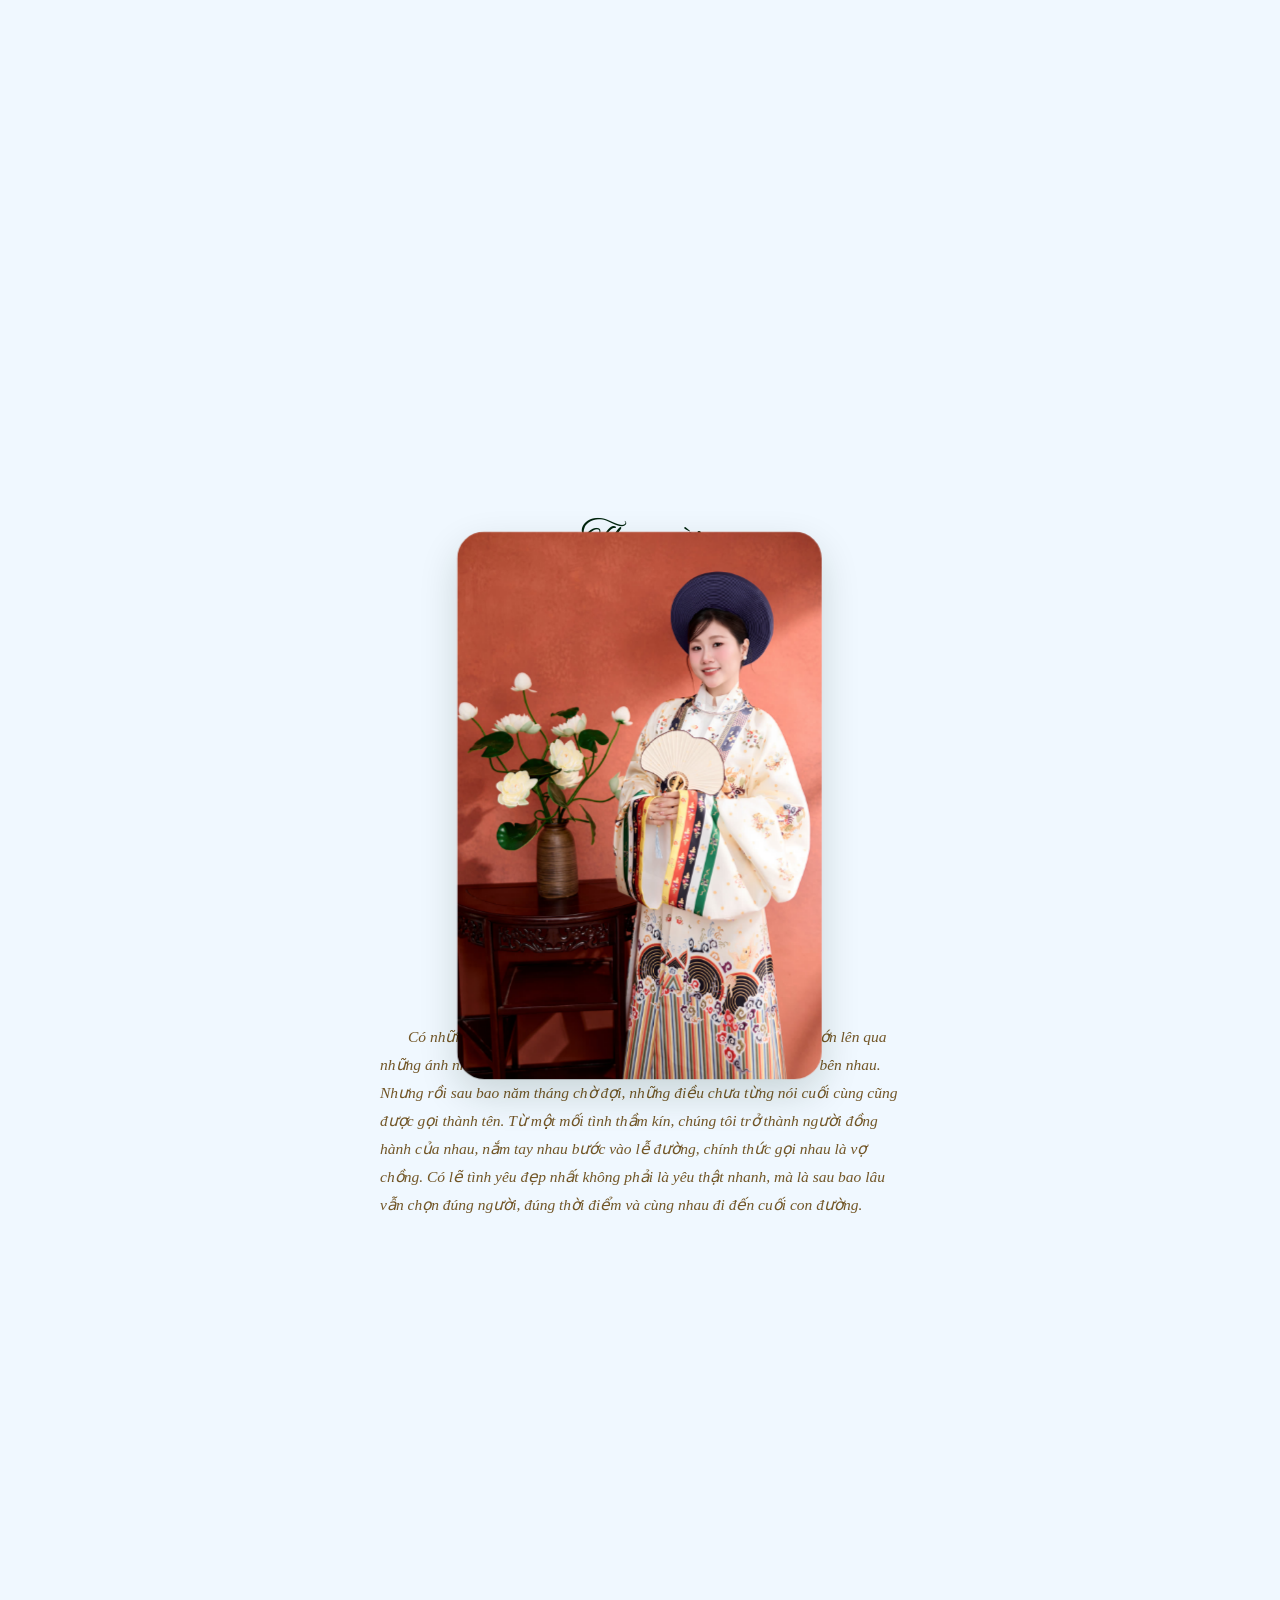
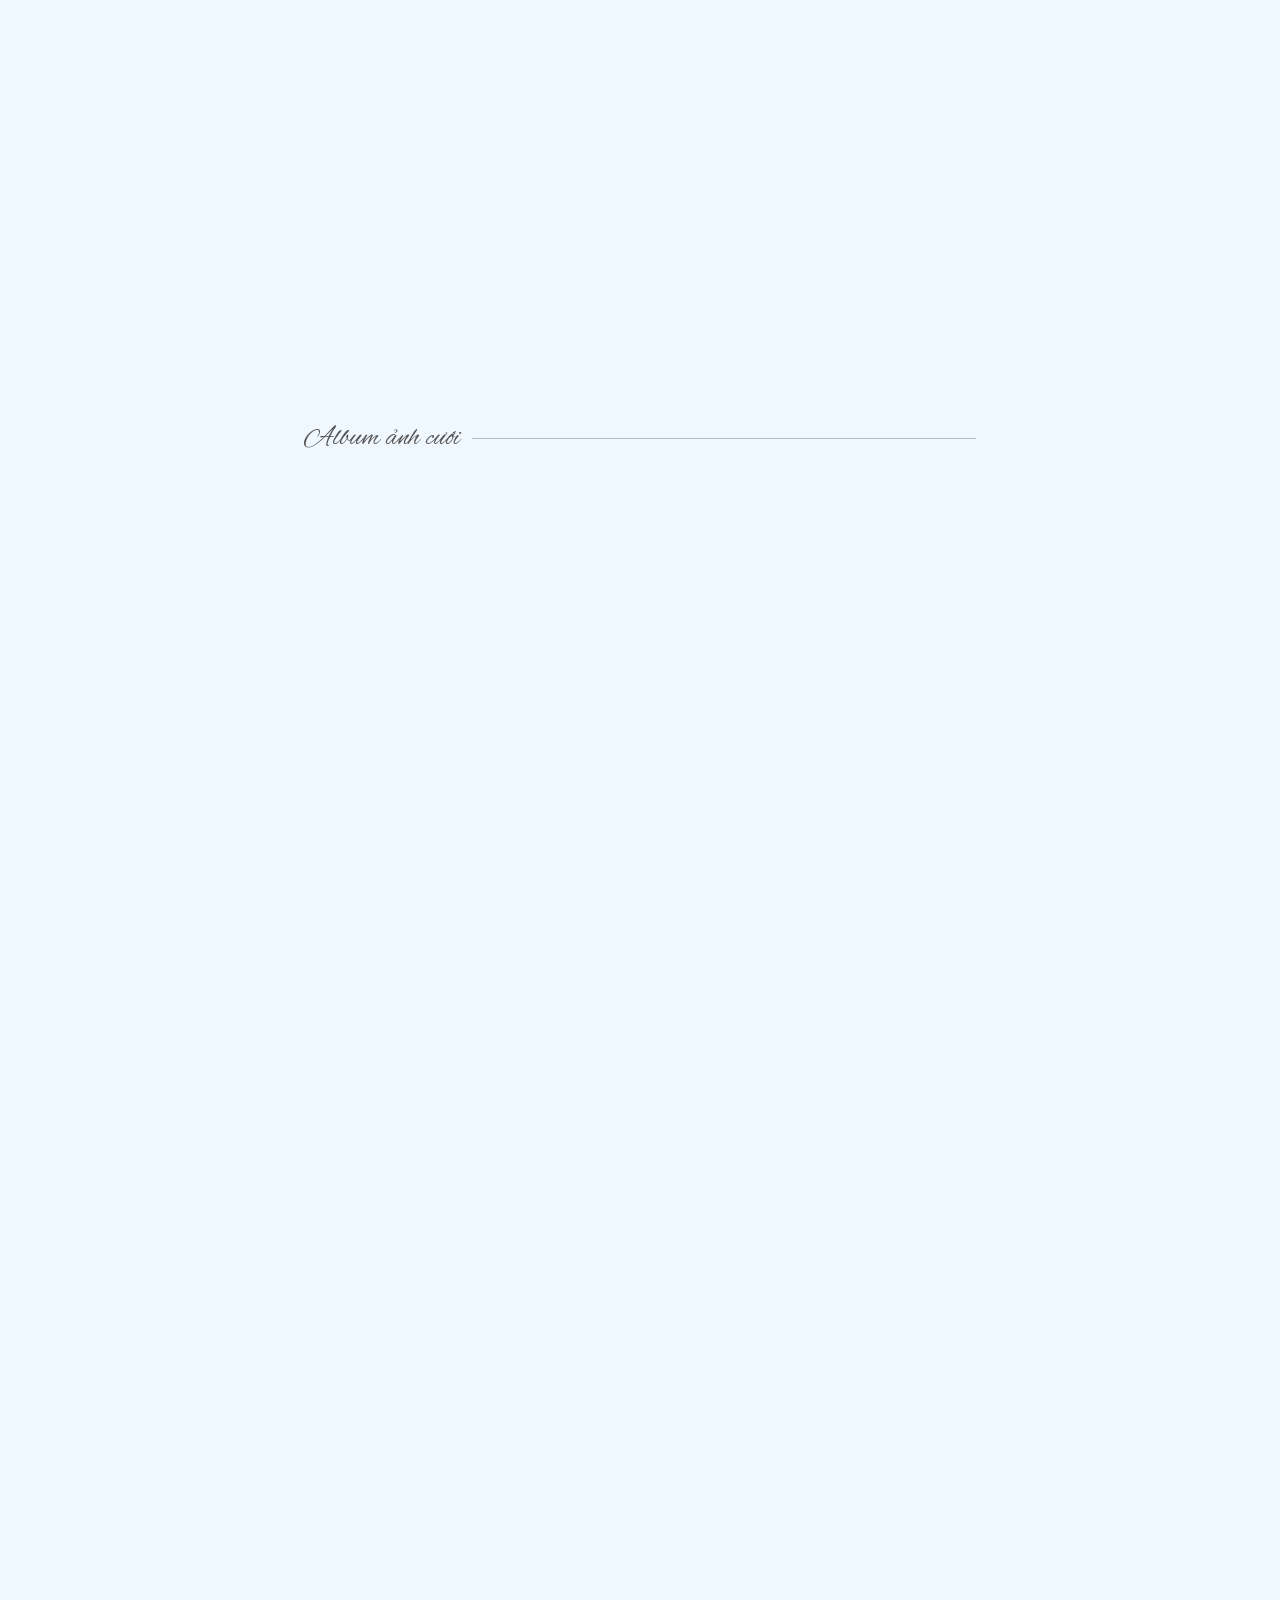
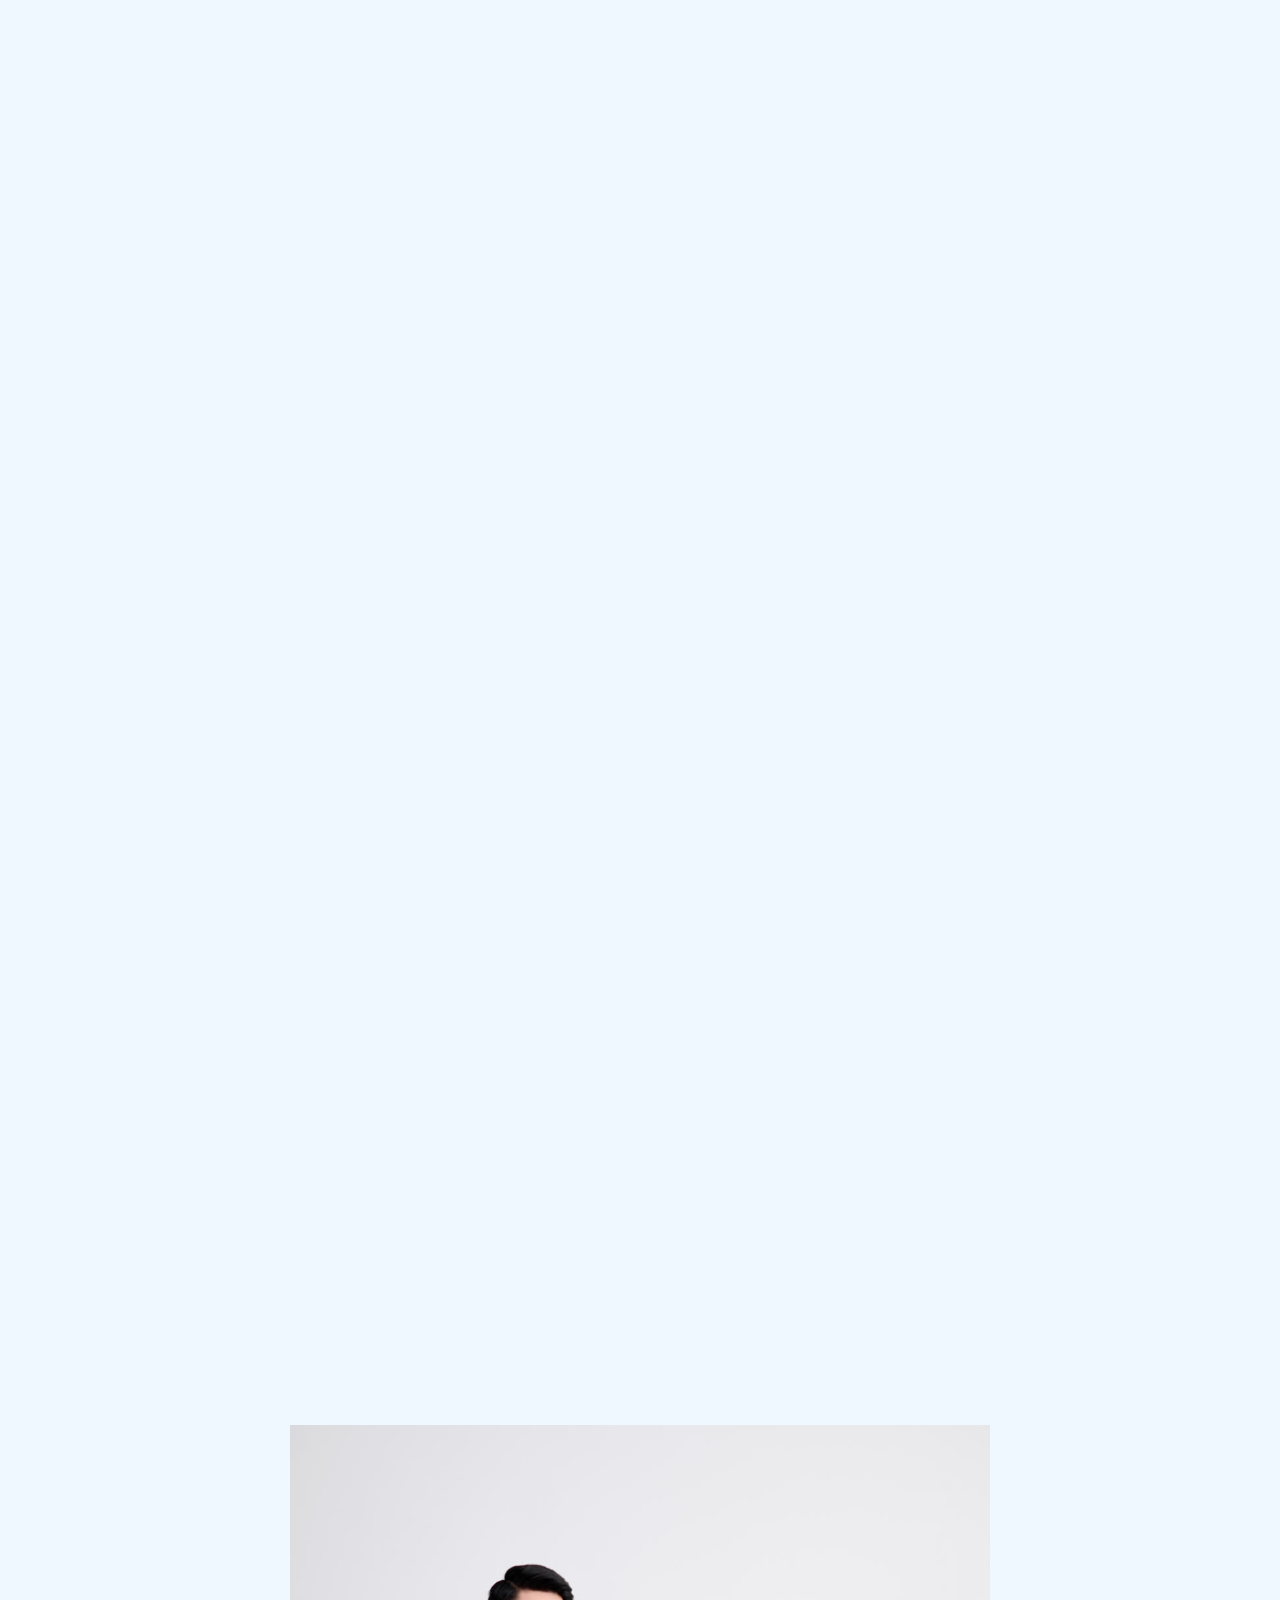
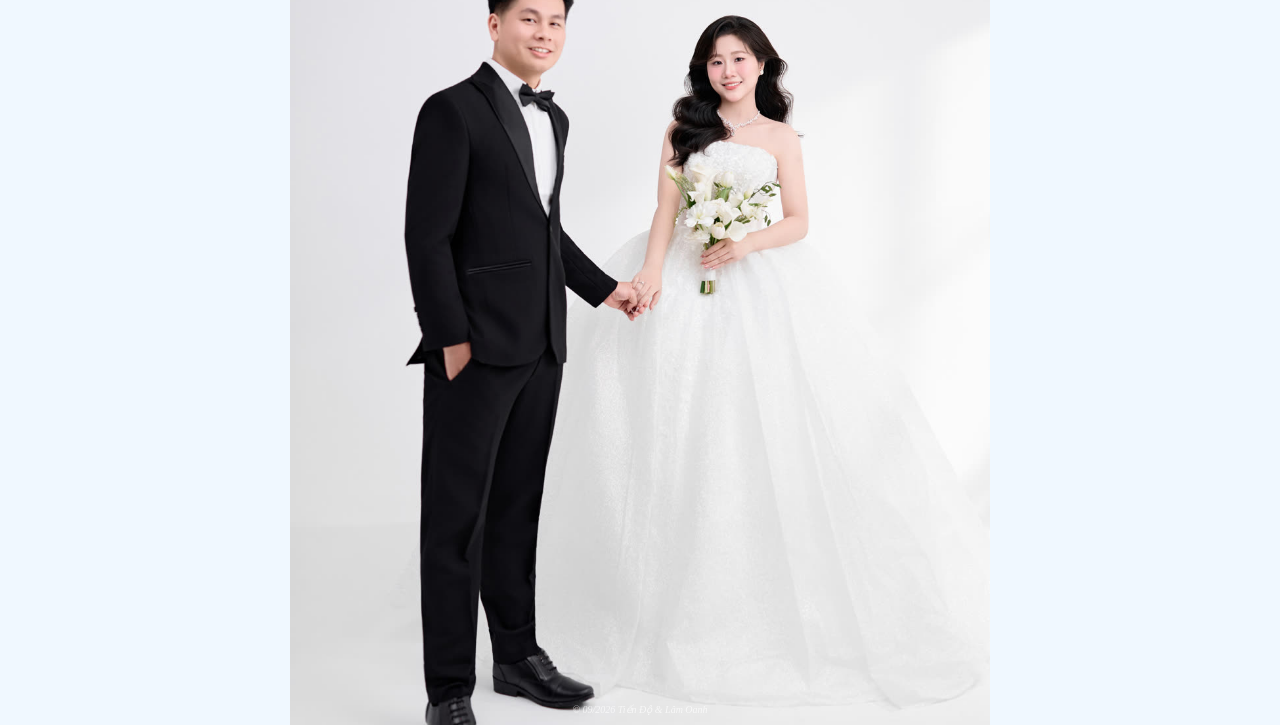
==== commit 45f3bb57: "Thay đoạn mô tả ở phần Thư mời Đổi sang lời văn kể về chuyện tình thầm kín của cô dâu chú rể, thay c" ====
--- a/nhagai.html
+++ b/nhagai.html
@@ -4,9 +4,9 @@
     <meta charset="UTF-8">
     <meta name="viewport" content="width=device-width, initial-scale=1.0">
     <title>Wedding Tiến Độ & Lâm Oanh</title>
-    <link rel="stylesheet" href="./style.css?v=31.0">
-    <link rel="stylesheet" href="./style2.css?v=31.0">
-    <script src="js.js?v=31.0"></script>
+    <link rel="stylesheet" href="./style.css?v=32.0">
+    <link rel="stylesheet" href="./style2.css?v=32.0">
+    <script src="js.js?v=32.0"></script>
 
     <link rel="preconnect" href="https://fonts.googleapis.com">
     <link rel="preconnect" href="https://fonts.gstatic.com" crossorigin>
@@ -110,11 +110,14 @@
             <img class="img_small js_r js_right" src="./source/doc/thumoi_3.jpg" alt="">
         </div>
 
-        <div class="moi_desc3 font_tnr">   Tình yêu là nguồn sáng soi rọi mọi khoảnh khắc.
-            Và những khoảnh khắc ấy đã trở thành vĩnh cửu khi chúng tôi quyết định dành
-            trọn quãng đời còn lại bên nhau. Chúng tôi, bằng cả tấm lòng, xin chân thành
-            mời bạn đến chung vui trong ngày lễ trọng đại này. Sự hiện diện của bạn sẽ
-            làm cho ngày vui của chúng tôi càng thêm phần ý nghĩa!</div>
+        <div class="moi_desc3 font_tnr">   Có những mối tình chẳng bắt đầu bằng lời tỏ tình,
+            chỉ âm thầm lớn lên qua những ánh nhìn, những lần quan tâm và những tháng ngày
+            lặng lẽ ở bên nhau. Nhưng rồi sau bao năm tháng chờ đợi, những điều chưa từng
+            nói cuối cùng cũng được gọi thành tên. Từ một mối tình thầm kín, chúng tôi trở
+            thành người đồng hành của nhau, nắm tay nhau bước vào lễ đường, chính thức gọi
+            nhau là vợ chồng. Có lẽ tình yêu đẹp nhất không phải là yêu thật nhanh, mà là
+            sau bao lâu vẫn chọn đúng người, đúng thời điểm và cùng nhau đi đến cuối con
+            đường.</div>
     </div>
 
     <!-- confirm -->
@@ -222,6 +225,6 @@
         </div>
     </div>
 
-    <script src="./invite.js?v=31.0"></script>
+    <script src="./invite.js?v=32.0"></script>
 </body>
 </html>
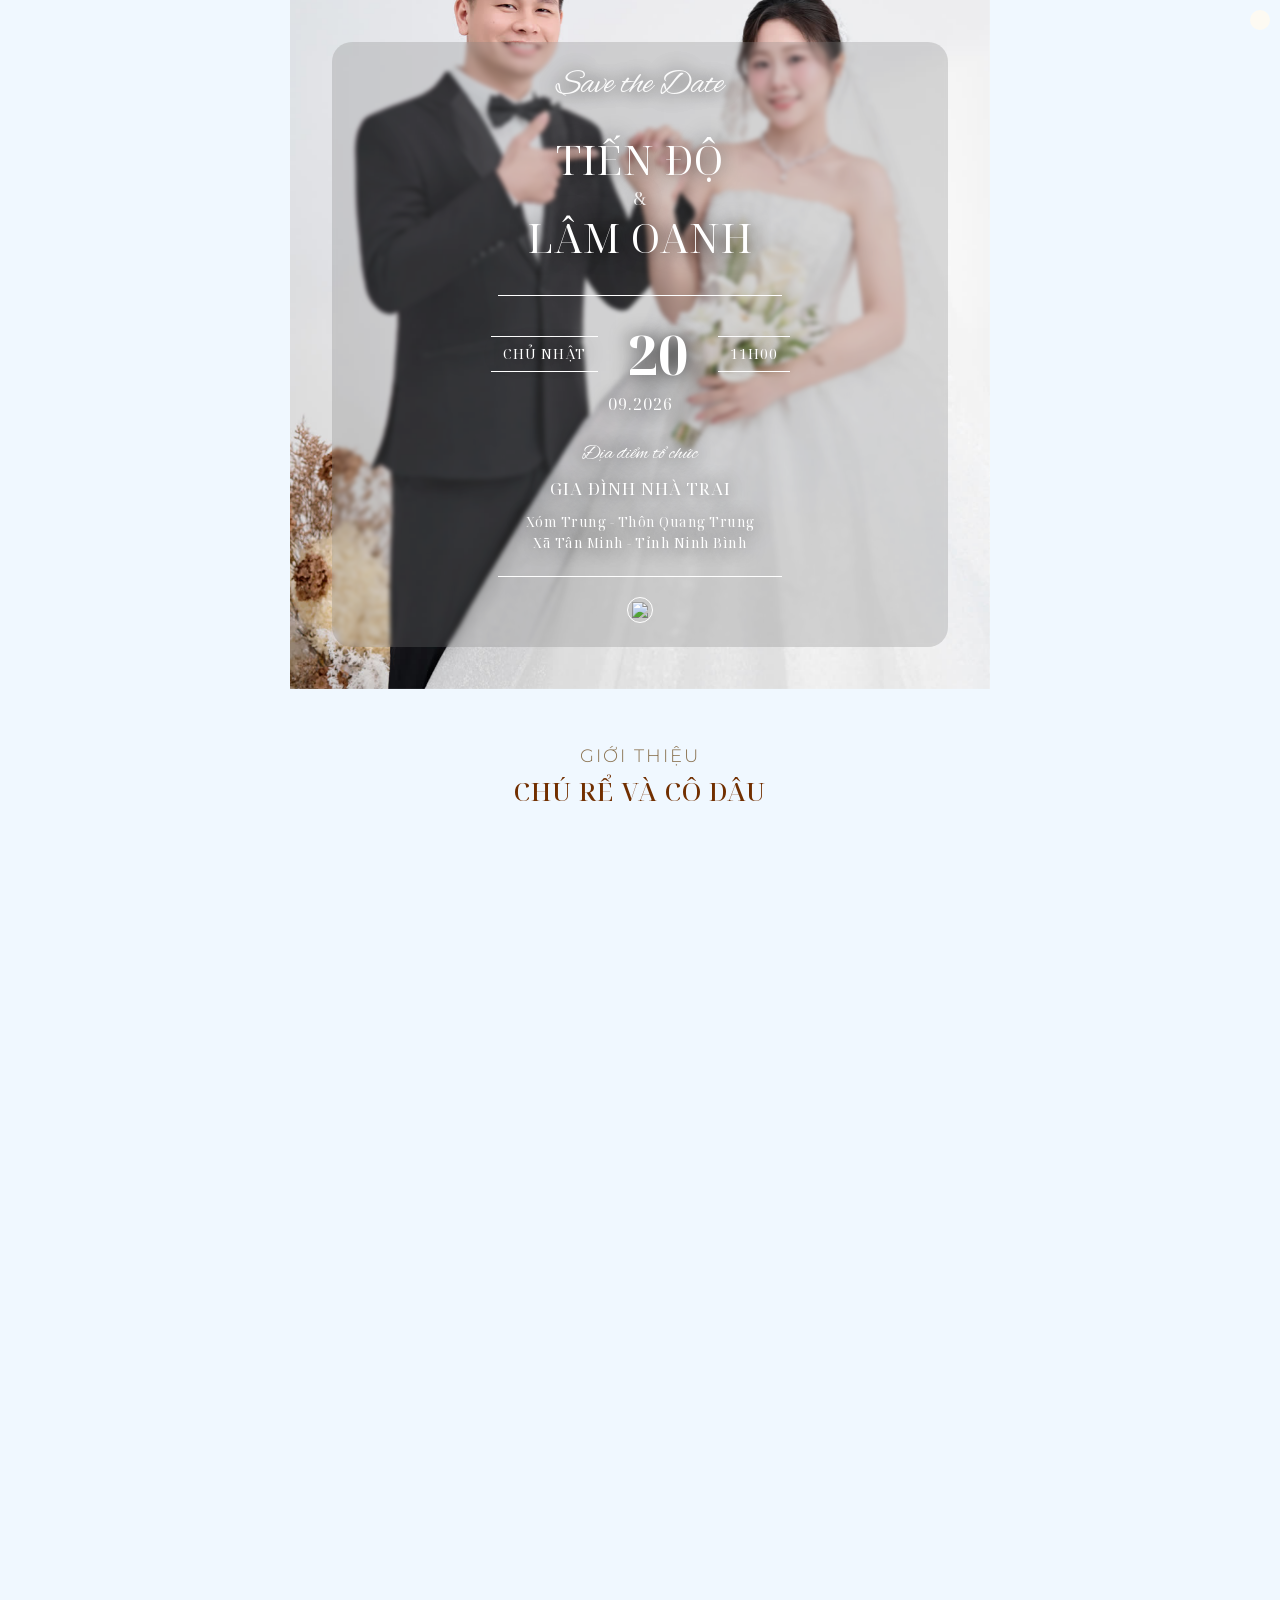
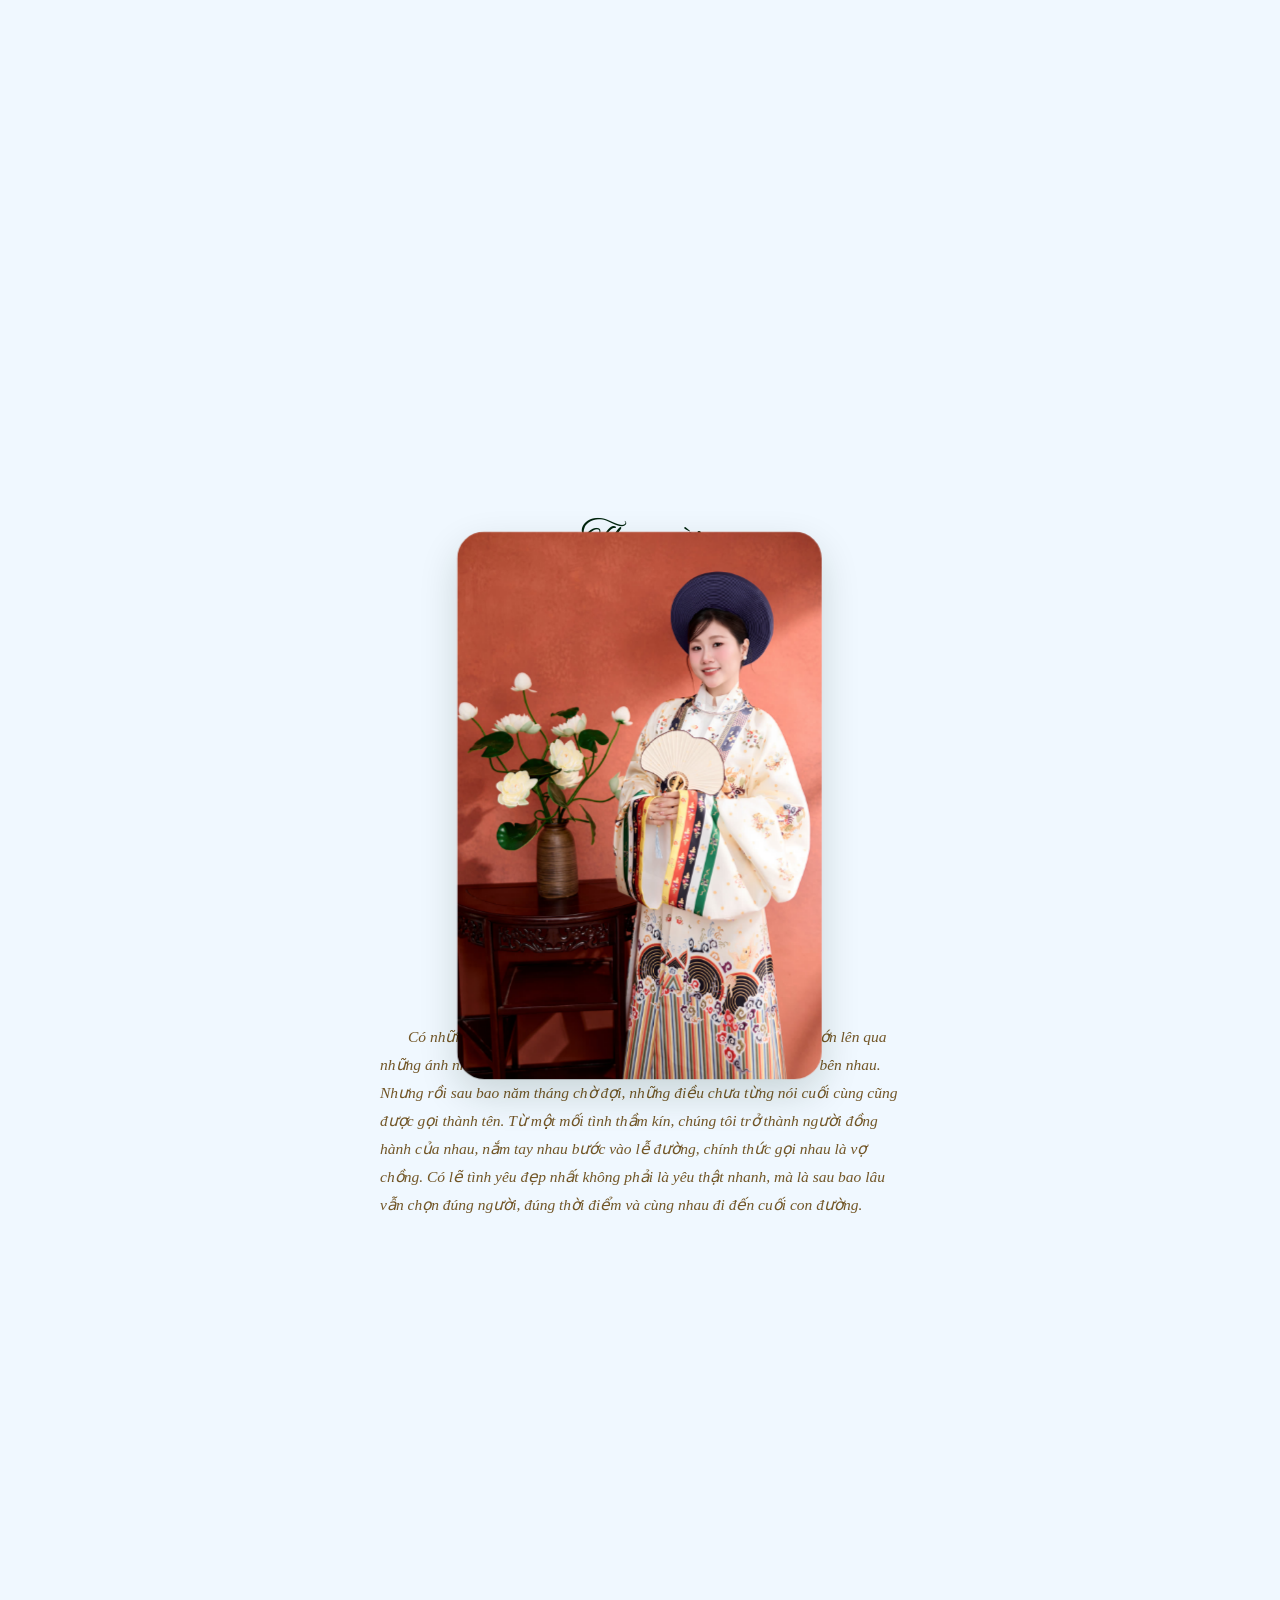
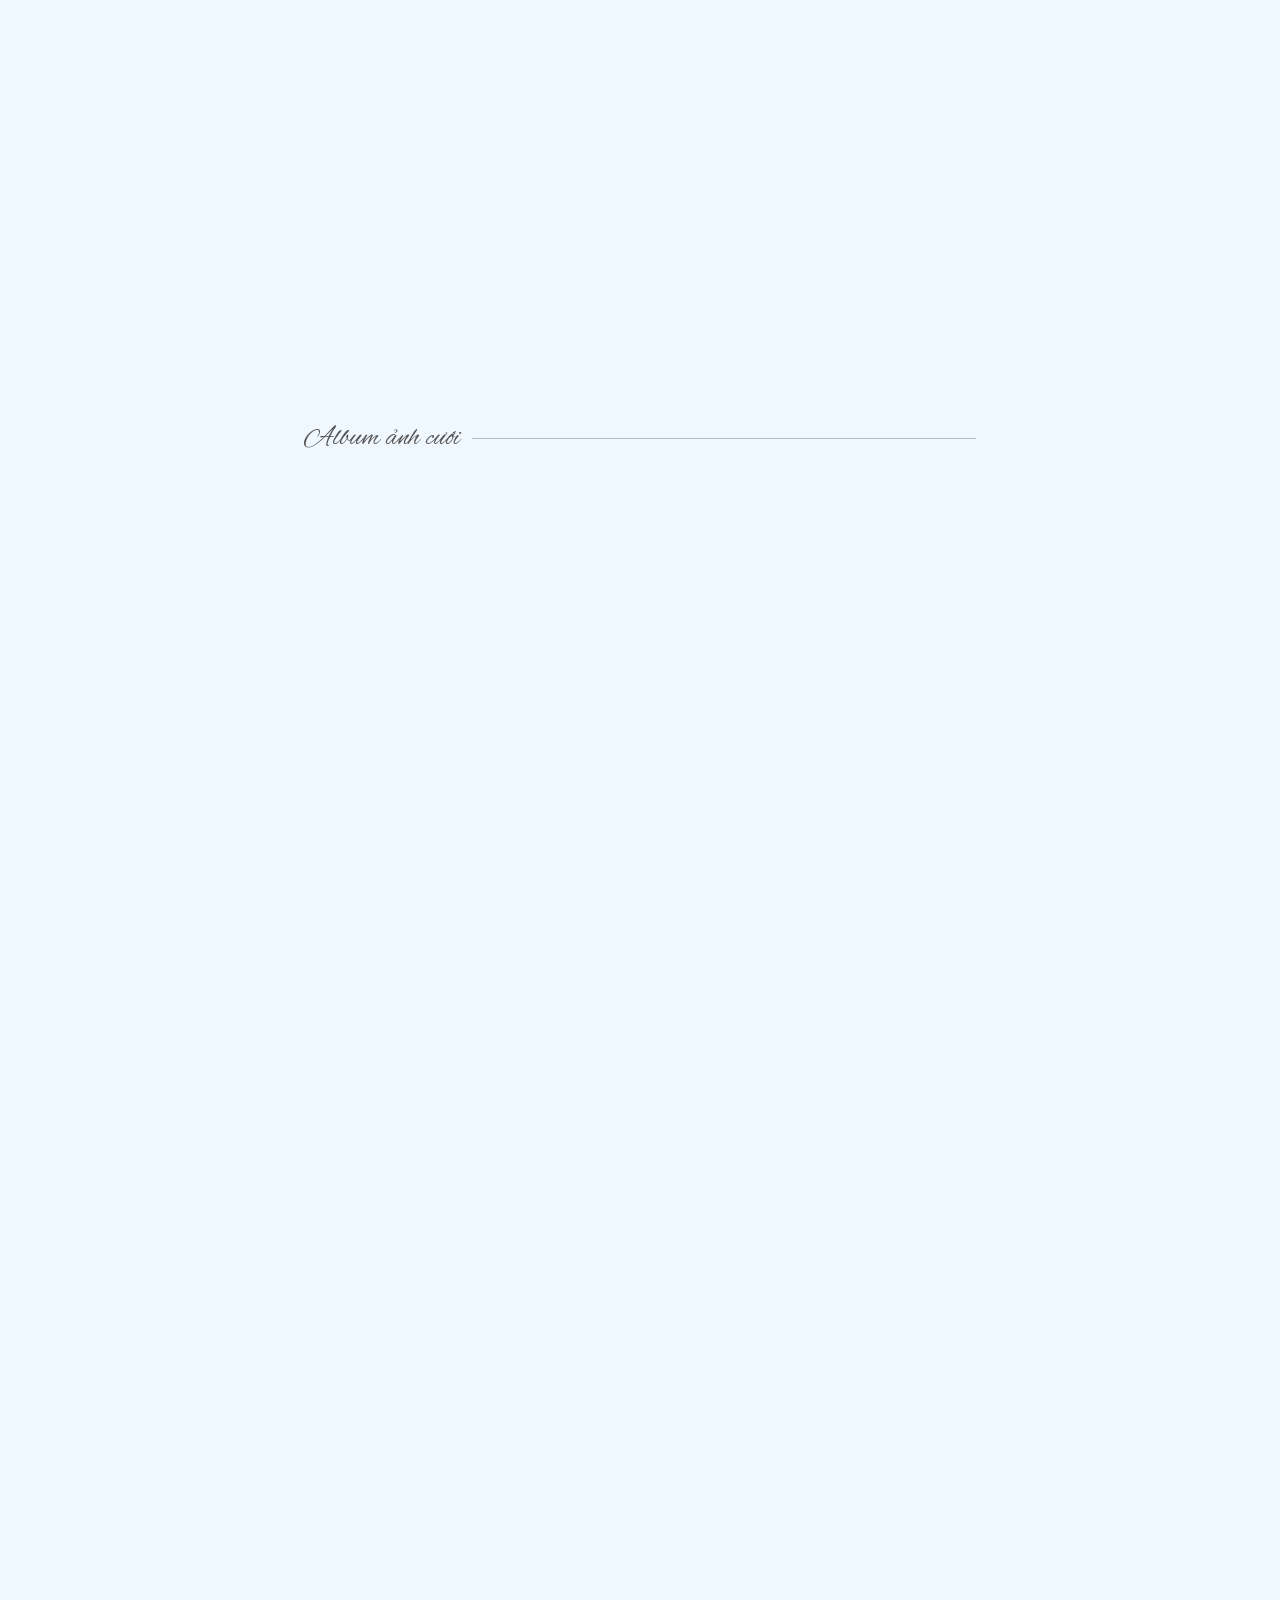
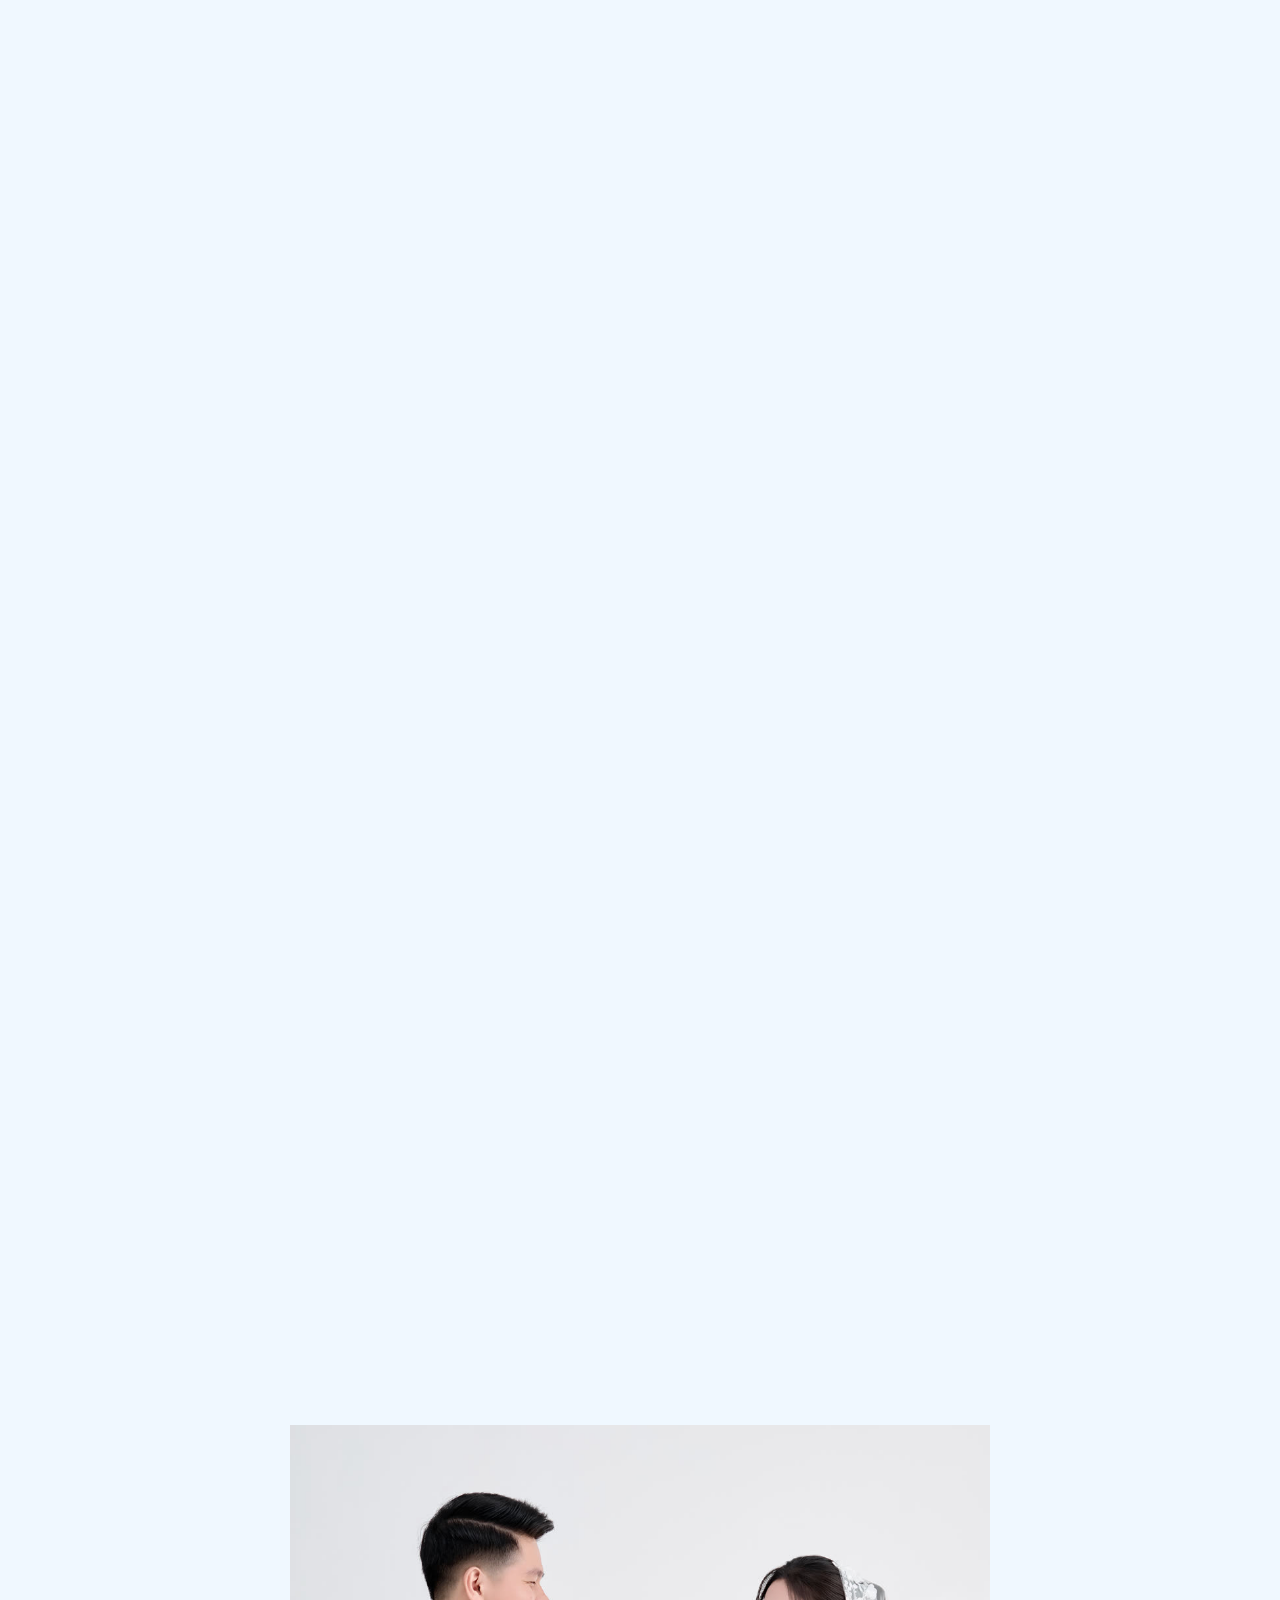
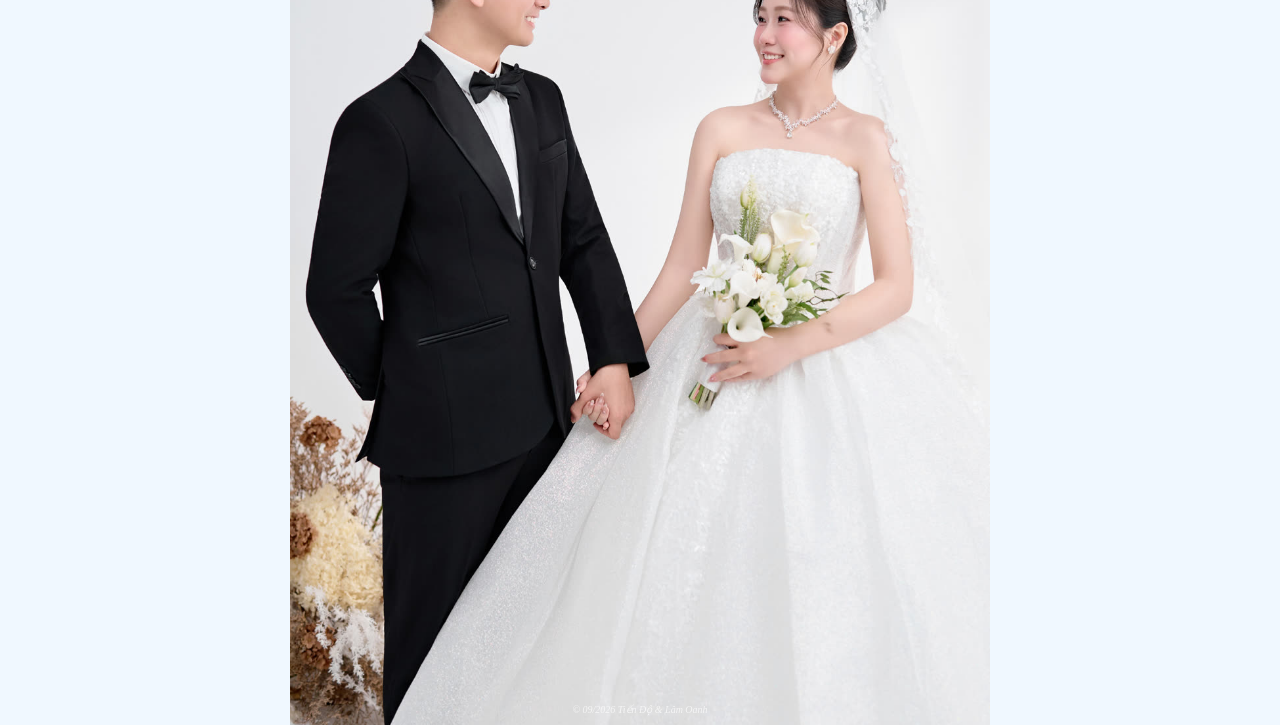
==== commit 998edb09: "Nén ba ảnh vừa thay - source/doc/nen_cuoi.jpg (nền phần "Rất hân hạnh"): 4.5MB -> 115KB - source/doc" ====
--- a/nhagai.html
+++ b/nhagai.html
@@ -4,9 +4,9 @@
     <meta charset="UTF-8">
     <meta name="viewport" content="width=device-width, initial-scale=1.0">
     <title>Wedding Tiến Độ & Lâm Oanh</title>
-    <link rel="stylesheet" href="./style.css?v=32.0">
-    <link rel="stylesheet" href="./style2.css?v=32.0">
-    <script src="js.js?v=32.0"></script>
+    <link rel="stylesheet" href="./style.css?v=33.0">
+    <link rel="stylesheet" href="./style2.css?v=33.0">
+    <script src="js.js?v=33.0"></script>
 
     <link rel="preconnect" href="https://fonts.googleapis.com">
     <link rel="preconnect" href="https://fonts.gstatic.com" crossorigin>
@@ -225,6 +225,6 @@
         </div>
     </div>
 
-    <script src="./invite.js?v=32.0"></script>
+    <script src="./invite.js?v=33.0"></script>
 </body>
 </html>
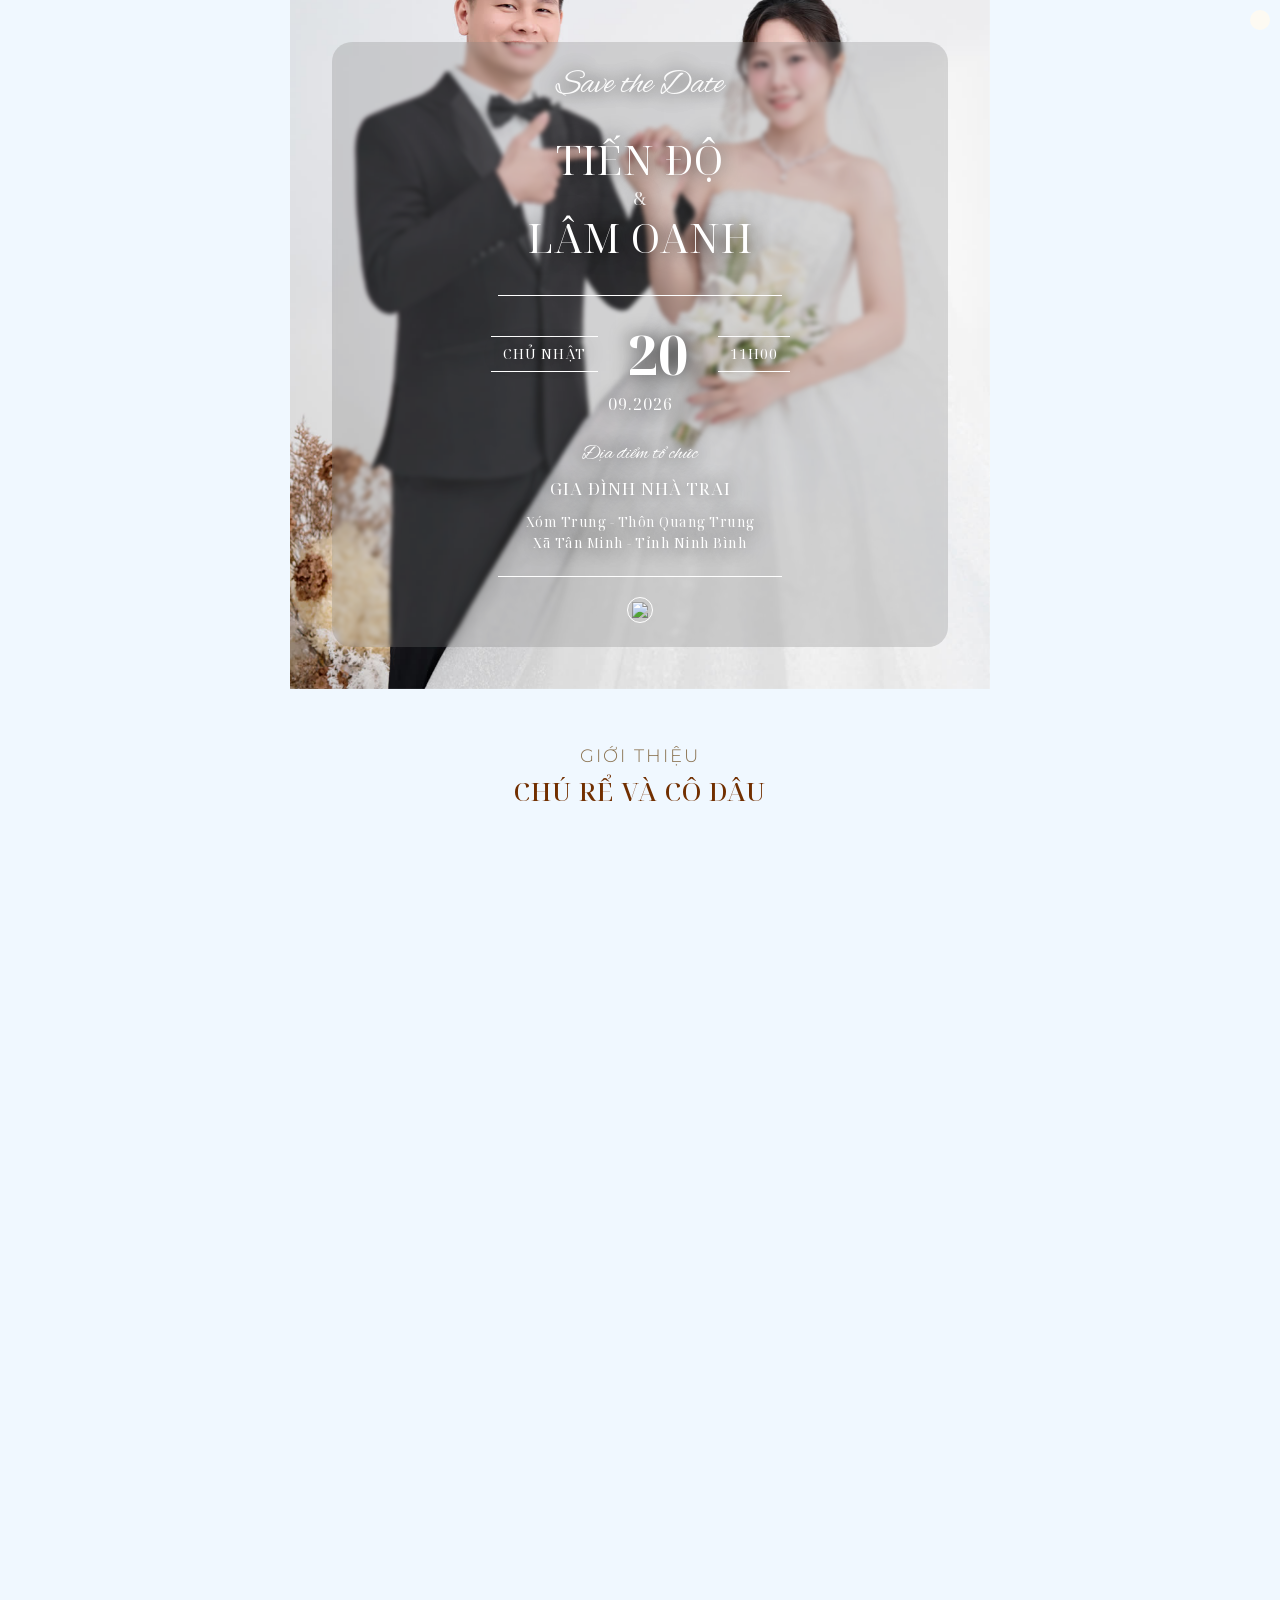
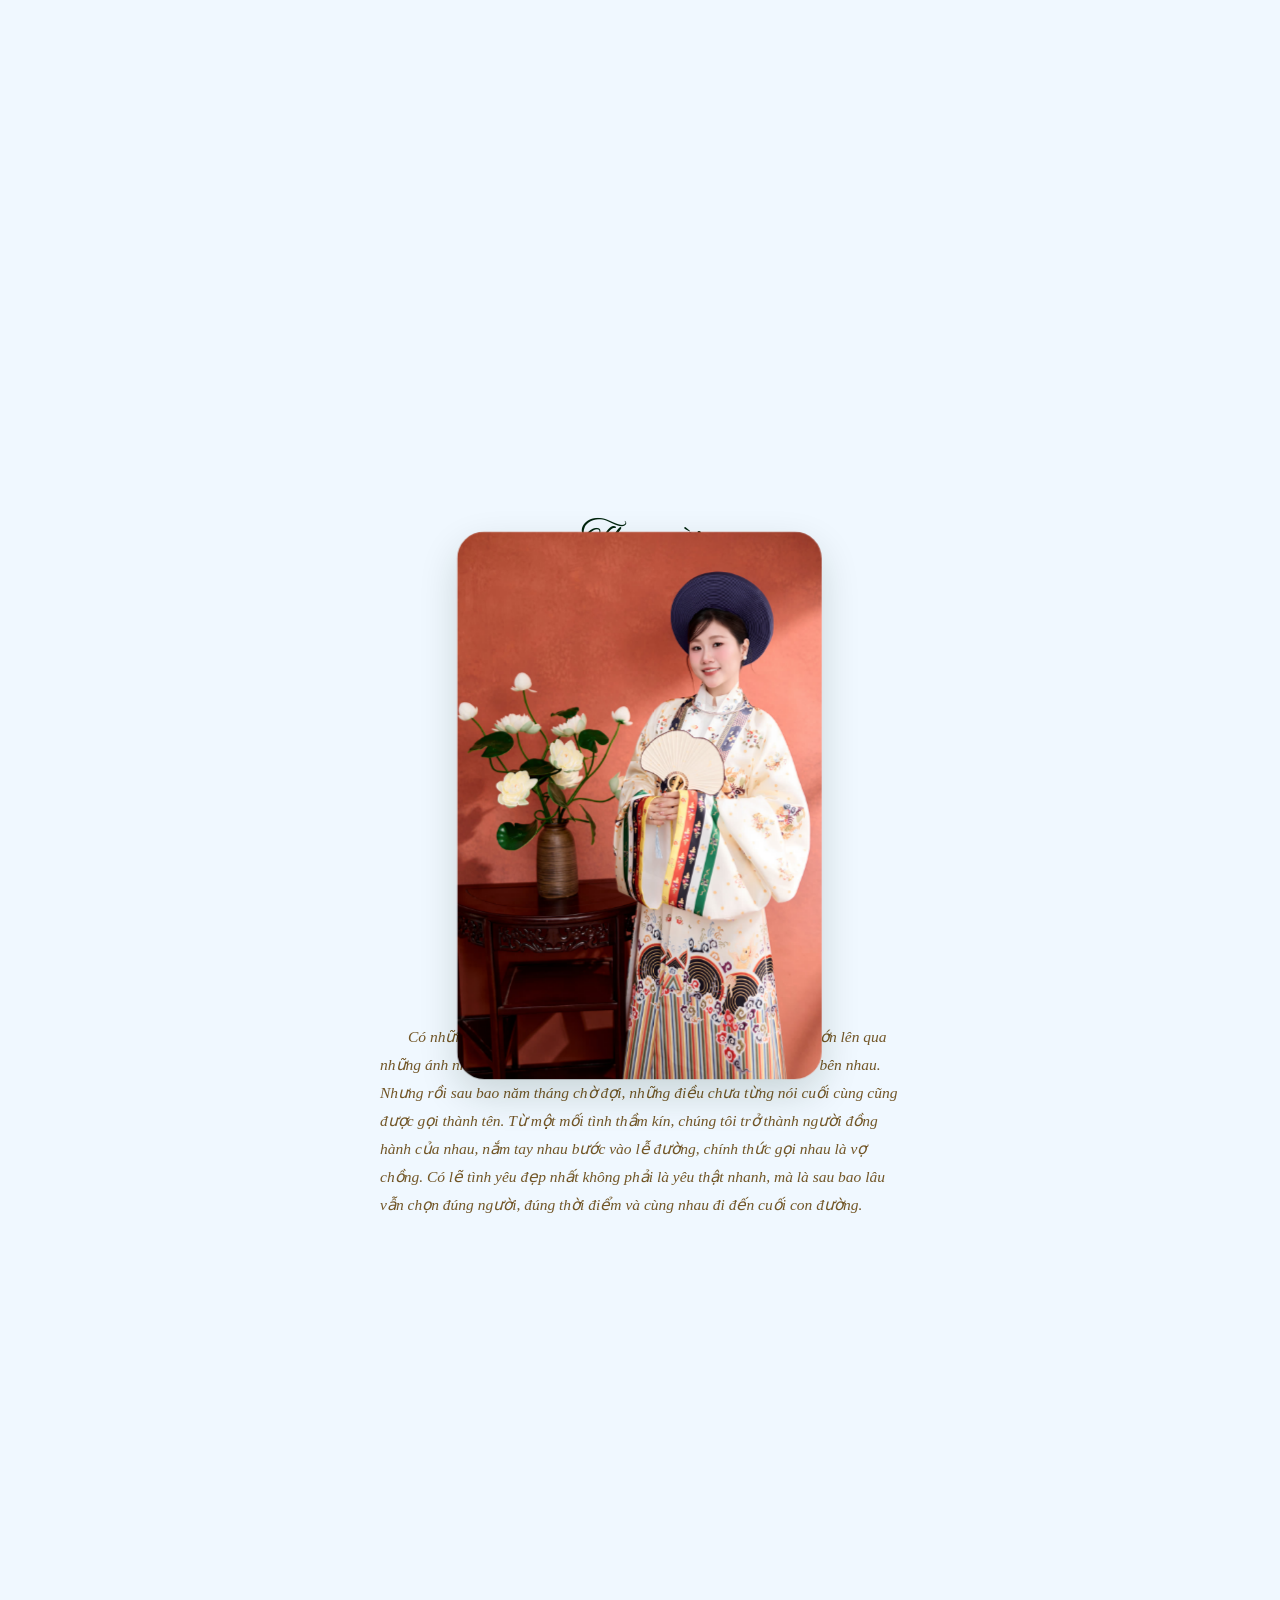
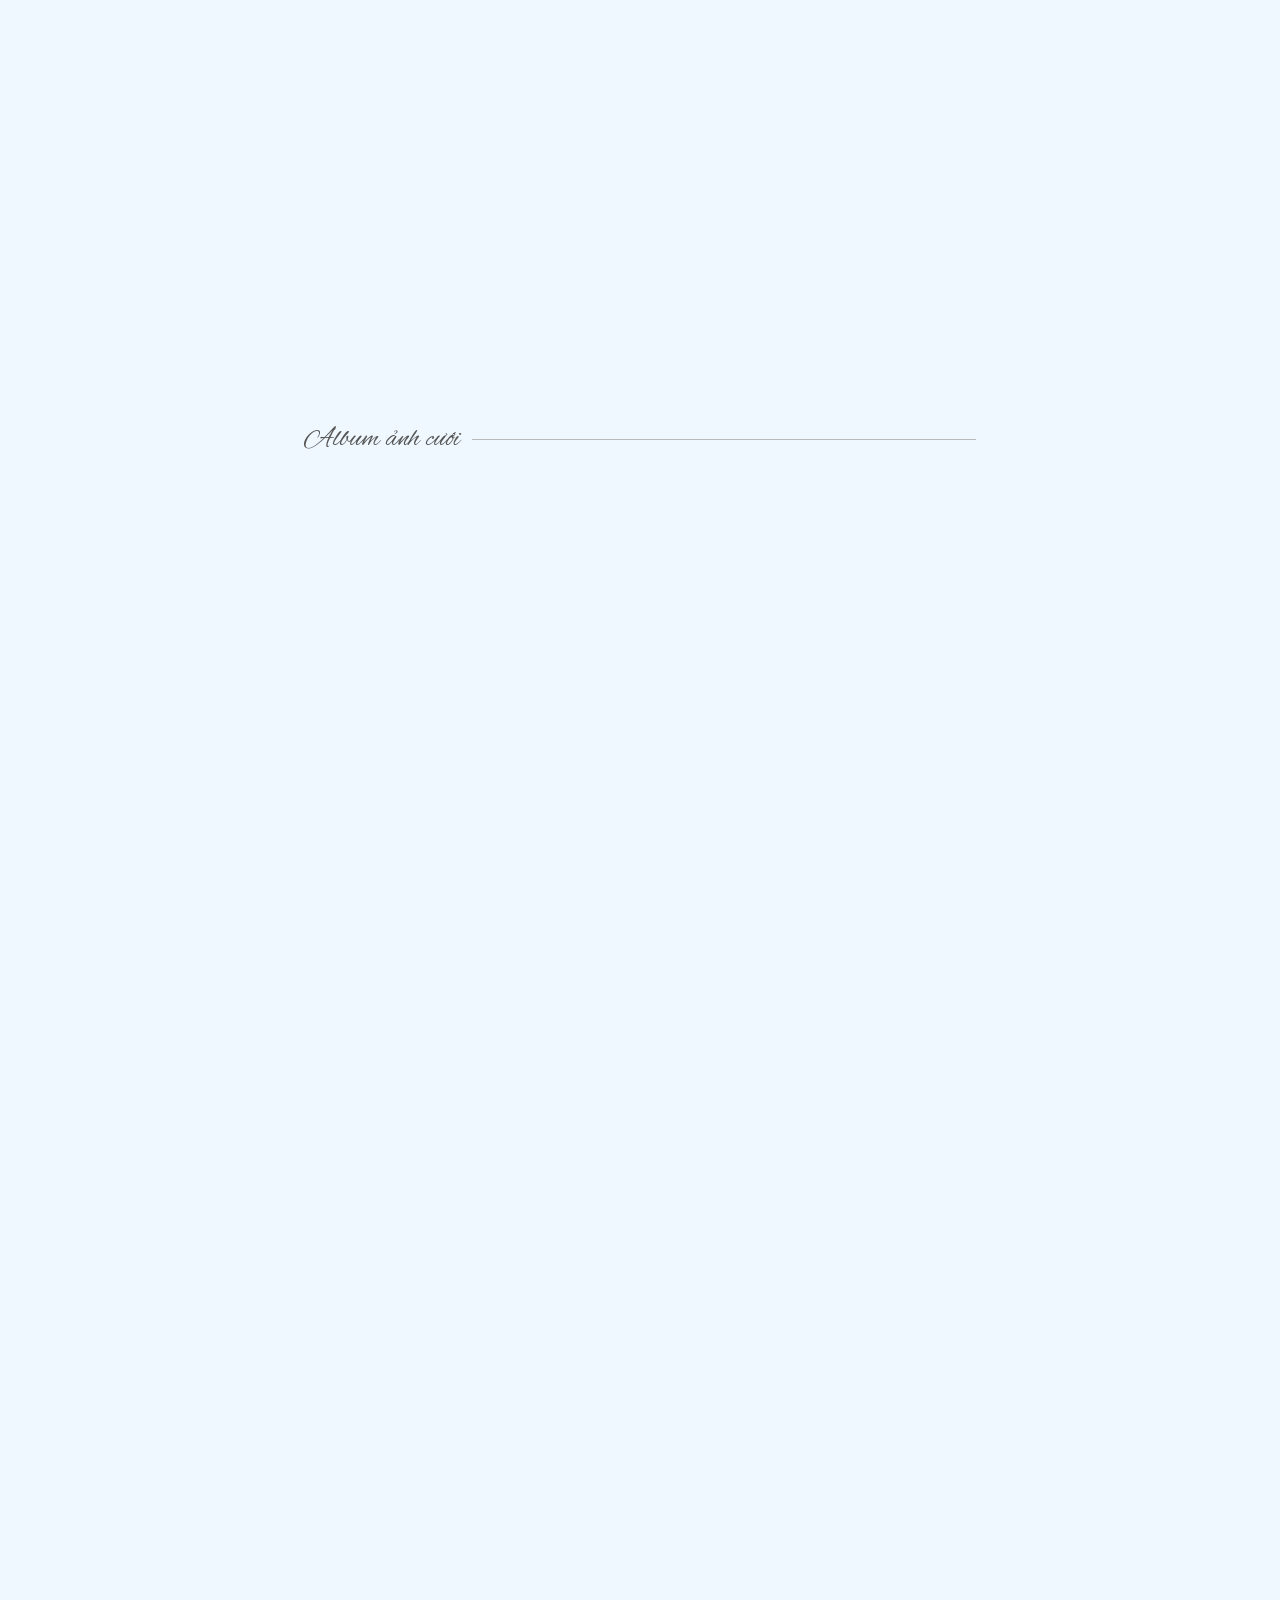
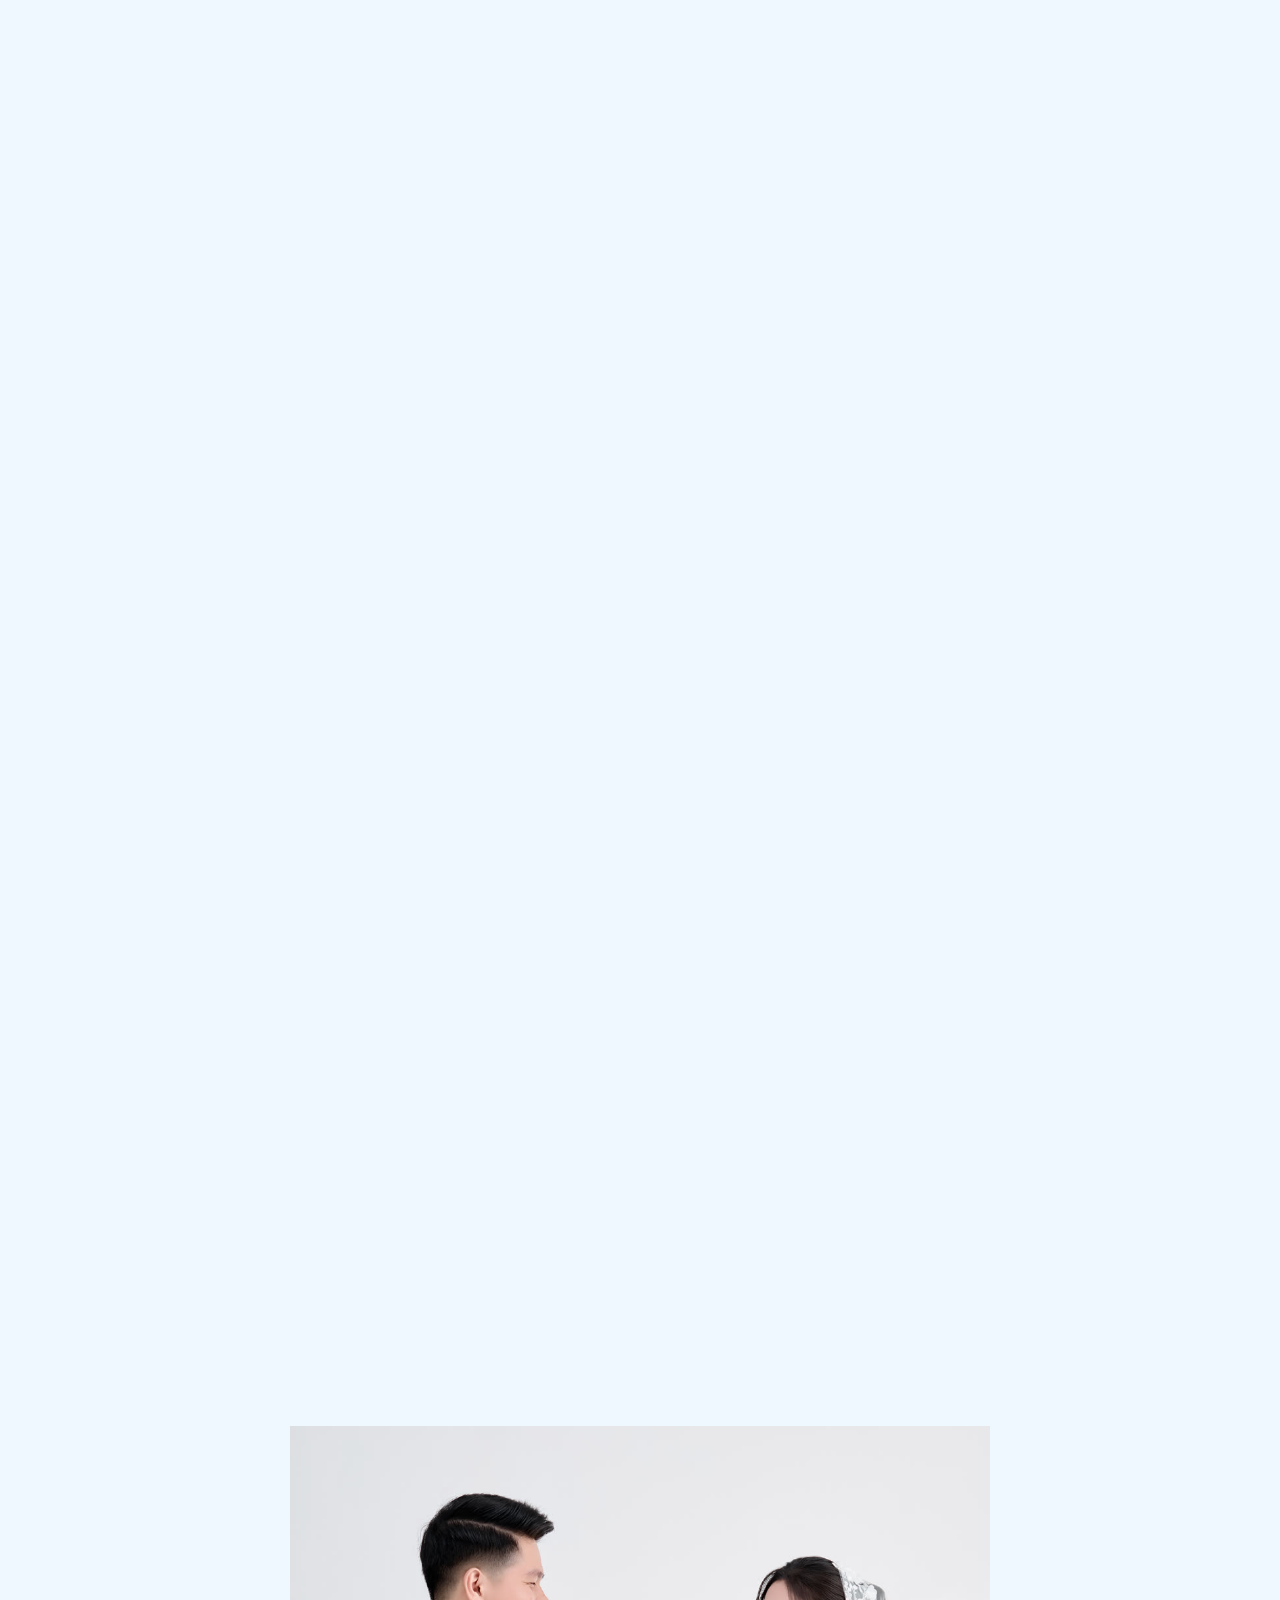
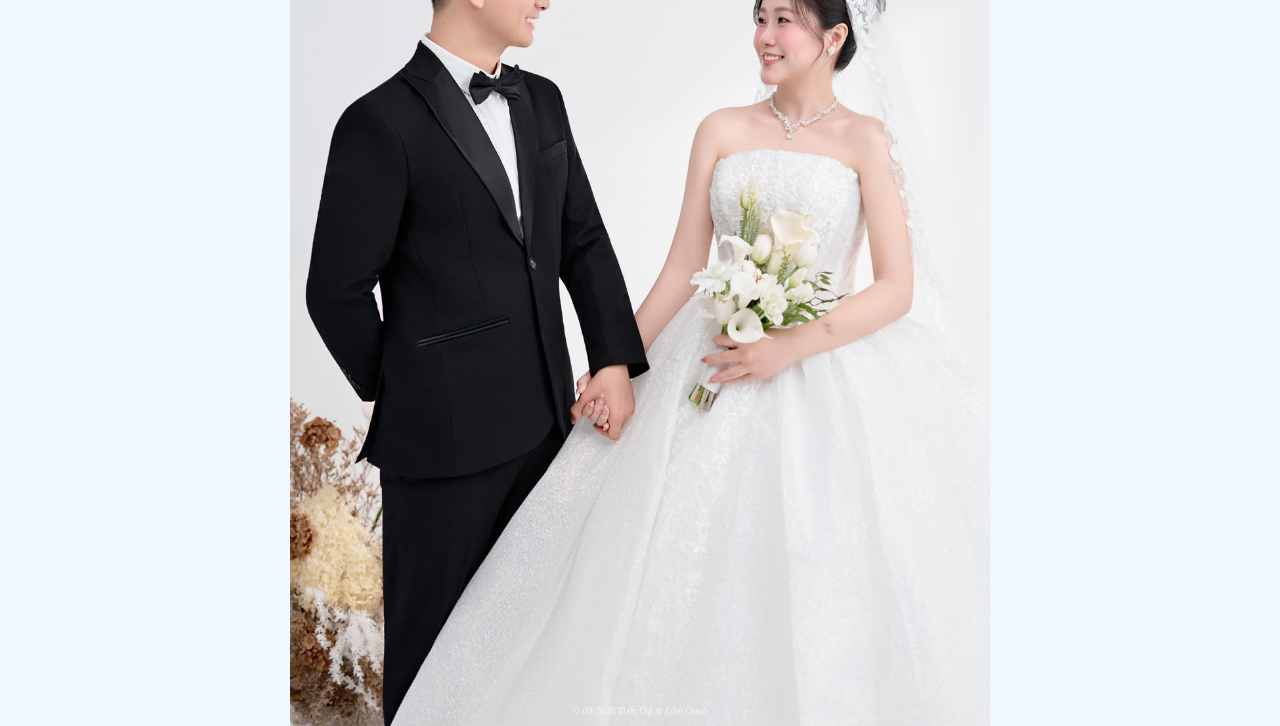
==== commit 498c054a: "Làm nổi bật nút "Xác nhận tham dự" Hai nút trước đây giống hệt nhau nên khách không biết nút nào qua" ====
--- a/nhagai.html
+++ b/nhagai.html
@@ -4,9 +4,9 @@
     <meta charset="UTF-8">
     <meta name="viewport" content="width=device-width, initial-scale=1.0">
     <title>Wedding Tiến Độ & Lâm Oanh</title>
-    <link rel="stylesheet" href="./style.css?v=33.0">
-    <link rel="stylesheet" href="./style2.css?v=33.0">
-    <script src="js.js?v=33.0"></script>
+    <link rel="stylesheet" href="./style.css?v=38.0">
+    <link rel="stylesheet" href="./style2.css?v=38.0">
+    <script src="js.js?v=38.0"></script>
 
     <link rel="preconnect" href="https://fonts.googleapis.com">
     <link rel="preconnect" href="https://fonts.gstatic.com" crossorigin>
@@ -152,7 +152,7 @@
             </div>
         </div>
 
-        <button class="cf_btn font_tnr">
+        <button class="cf_btn cf_btn_main font_tnr">
             <a href="https://docs.google.com/forms/d/e/1FAIpQLSeVdXqrBWluxsba03HipQu9e9uHfQX7mkbgZos259xc4da5Cw/viewform" target="_blank" rel="noopener noreferrer">Xác nhận tham dự</a>
         </button>
         <button class="cf_btn js_qr font_tnr">
@@ -225,6 +225,6 @@
         </div>
     </div>
 
-    <script src="./invite.js?v=33.0"></script>
+    <script src="./invite.js?v=38.0"></script>
 </body>
 </html>
--- a/style2.css
+++ b/style2.css
@@ -271,6 +271,24 @@
     display: block;
     text-decoration: none;
     color: black;
+}
+
+/* Nut chinh: xac nhan tham du - hanh dong quan trong nhat */
+.cf_btn_main {
+    background-color: #2f5d52;
+    box-shadow: 0 5px 14px rgba(47, 93, 82, .32);
+    font-weight: 700;
+    font-size: 16px;
+    letter-spacing: .6px;
+}
+
+.cf_btn_main > a {
+    color: #fff;
+}
+
+.cf_btn_main:hover {
+    background-color: #24493f;
+    box-shadow: 0 7px 18px rgba(47, 93, 82, .42);
 }
 
 /* .cf_icon {
